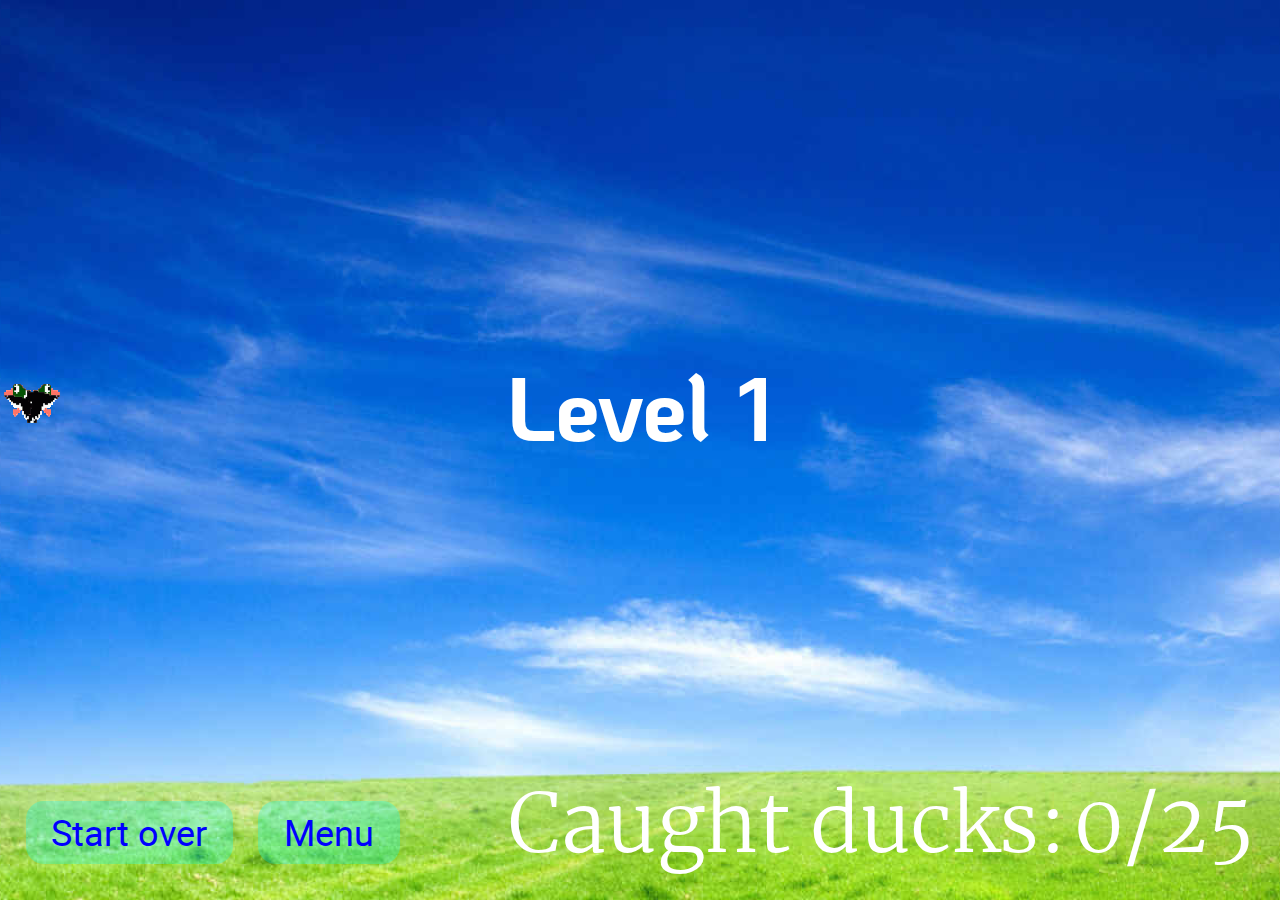
==== level_01.html @ 1a7d567f "1. Assign variables to some values ​​of the duck flight functions for the "Level 3" page (change onl" ====
<!DOCTYPE html>
<html lang="ru">
<head>
    <meta charset="UTF-8">
    <meta http-equiv="X-UA-Compatible" content="IE=edge">
    <meta name="viewport" content="width=device-width, initial-scale=1.0">
    <link rel="stylesheet" href="styles/style_level_01.css">
    <link rel="shortcut icon" type="image/icon" href="img/favicon.ico"/>
    <link rel="preconnect" href="https://fonts.gstatic.com">
    <link href="https://fonts.googleapis.com/css2?family=Oswald:wght@300;400;500&display=swap" rel="stylesheet">
    <title>Duck hunt</title>
</head>
<body>
    <section class="play_field">
        <div class="play_field__position">
            <h1 class="play_field__position__title">Level 1</h1>
        </div>
        <div class="play_field__sky">
            <div class="play_field__sky__duck">
                <input class="play_field__sky__duck__checkbox" type="checkbox" id="duck_01">
                <label class="play_field__sky__duck__label play_field__sky__duck__label-1" for="duck_01">
                    <img class="play_field__sky__duck__label__img" src="img/Duck.gif" alt="Duck">
                </label>
            </div>
            <div class="play_field__sky__duck">
                <input class="play_field__sky__duck__checkbox" type="checkbox" id="duck_02">
                <label class="play_field__sky__duck__label play_field__sky__duck__label-2" for="duck_02">
                    <img class="play_field__sky__duck__label__img" src="img/Duck.gif" alt="Duck">
                </label>
            </div>
            <div class="play_field__sky__duck">
                <input class="play_field__sky__duck__checkbox" type="checkbox" id="duck_03">
                <label class="play_field__sky__duck__label play_field__sky__duck__label-3" for="duck_03">
                    <img class="play_field__sky__duck__label__img" src="img/Duck.gif" alt="Duck">
                </label>
            </div>
            <div class="play_field__sky__duck">
                <input class="play_field__sky__duck__checkbox" type="checkbox" id="duck_04">
                <label class="play_field__sky__duck__label play_field__sky__duck__label-4" for="duck_04">
                    <img class="play_field__sky__duck__label__img" src="img/Duck.gif" alt="Duck">
                </label>
            </div>
            <div class="play_field__sky__duck">
                <input class="play_field__sky__duck__checkbox" type="checkbox" id="duck_05">
                <label class="play_field__sky__duck__label play_field__sky__duck__label-5" for="duck_05">
                    <img class="play_field__sky__duck__label__img" src="img/Duck.gif" alt="Duck">
                </label>
            </div>
            <div class="play_field__sky__duck">
                <input class="play_field__sky__duck__checkbox" type="checkbox" id="duck_06">
                <label class="play_field__sky__duck__label play_field__sky__duck__label-6" for="duck_06">
                    <img class="play_field__sky__duck__label__img" src="img/Duck.gif" alt="Duck">
                </label>
            </div>
            <div class="play_field__sky__duck">
                <input class="play_field__sky__duck__checkbox" type="checkbox" id="duck_07">
                <label class="play_field__sky__duck__label play_field__sky__duck__label-7" for="duck_07">
                    <img class="play_field__sky__duck__label__img" src="img/Duck.gif" alt="Duck">
                </label>
            </div>
            <div class="play_field__sky__duck">
                <input class="play_field__sky__duck__checkbox" type="checkbox" id="duck_08">
                <label class="play_field__sky__duck__label play_field__sky__duck__label-8" for="duck_08">
                    <img class="play_field__sky__duck__label__img" src="img/Duck.gif" alt="Duck">
                </label>
            </div>
            <div class="play_field__sky__duck">
                <input class="play_field__sky__duck__checkbox" type="checkbox" id="duck_09">
                <label class="play_field__sky__duck__label play_field__sky__duck__label-9" for="duck_09">
                    <img class="play_field__sky__duck__label__img" src="img/Duck.gif" alt="Duck">
                </label>
            </div>
            <div class="play_field__sky__duck">
                <input class="play_field__sky__duck__checkbox" type="checkbox" id="duck_10">
                <label class="play_field__sky__duck__label play_field__sky__duck__label-10" for="duck_10">
                    <img class="play_field__sky__duck__label__img" src="img/Duck.gif" alt="Duck">
                </label>
            </div>
            <div class="play_field__sky__duck">
                <input class="play_field__sky__duck__checkbox" type="checkbox" id="duck_11">
                <label class="play_field__sky__duck__label play_field__sky__duck__label-11" for="duck_11">
                    <img class="play_field__sky__duck__label__img" src="img/Duck.gif" alt="Duck">
                </label>
            </div>
            <div class="play_field__sky__duck">
                <input class="play_field__sky__duck__checkbox" type="checkbox" id="duck_12">
                <label class="play_field__sky__duck__label play_field__sky__duck__label-12" for="duck_12">
                    <img class="play_field__sky__duck__label__img" src="img/Duck.gif" alt="Duck">
                </label>
            </div>
            <div class="play_field__sky__duck">
                <input class="play_field__sky__duck__checkbox" type="checkbox" id="duck_13">
                <label class="play_field__sky__duck__label play_field__sky__duck__label-13" for="duck_13">
                    <img class="play_field__sky__duck__label__img" src="img/Duck.gif" alt="Duck">
                </label>
            </div>
            <div class="play_field__sky__duck">
                <input class="play_field__sky__duck__checkbox" type="checkbox" id="duck_14">
                <label class="play_field__sky__duck__label play_field__sky__duck__label-14" for="duck_14">
                    <img class="play_field__sky__duck__label__img" src="img/Duck.gif" alt="Duck">
                </label>
            </div>
            <div class="play_field__sky__duck">
                <input class="play_field__sky__duck__checkbox" type="checkbox" id="duck_15">
                <label class="play_field__sky__duck__label play_field__sky__duck__label-15" for="duck_15">
                    <img class="play_field__sky__duck__label__img" src="img/Duck.gif" alt="Duck">
                </label>
            </div>
            <div class="play_field__sky__duck">
                <input class="play_field__sky__duck__checkbox" type="checkbox" id="duck_16">
                <label class="play_field__sky__duck__label play_field__sky__duck__label-16" for="duck_16">
                    <img class="play_field__sky__duck__label__img" src="img/Duck.gif" alt="Duck">
                </label>
            </div>
            <div class="play_field__sky__duck">
                <input class="play_field__sky__duck__checkbox" type="checkbox" id="duck_17">
                <label class="play_field__sky__duck__label play_field__sky__duck__label-17" for="duck_17">
                    <img class="play_field__sky__duck__label__img" src="img/Duck.gif" alt="Duck">
                </label>
            </div>
            <div class="play_field__sky__duck">
                <input class="play_field__sky__duck__checkbox" type="checkbox" id="duck_18">
                <label class="play_field__sky__duck__label play_field__sky__duck__label-18" for="duck_18">
                    <img class="play_field__sky__duck__label__img" src="img/Duck.gif" alt="Duck">
                </label>
            </div>
            <div class="play_field__sky__duck">
                <input class="play_field__sky__duck__checkbox" type="checkbox" id="duck_19">
                <label class="play_field__sky__duck__label play_field__sky__duck__label-19" for="duck_19">
                    <img class="play_field__sky__duck__label__img" src="img/Duck.gif" alt="Duck">
                </label>
            </div>
            <div class="play_field__sky__duck">
                <input class="play_field__sky__duck__checkbox" type="checkbox" id="duck_20">
                <label class="play_field__sky__duck__label play_field__sky__duck__label-20" for="duck_20">
                    <img class="play_field__sky__duck__label__img" src="img/Duck.gif" alt="Duck">
                </label>
            </div>
            <div class="play_field__sky__duck">
                <input class="play_field__sky__duck__checkbox" type="checkbox" id="duck_21">
                <label class="play_field__sky__duck__label play_field__sky__duck__label-21" for="duck_21">
                    <img class="play_field__sky__duck__label__img" src="img/Duck.gif" alt="Duck">
                </label>
            </div>
            <div class="play_field__sky__duck">
                <input class="play_field__sky__duck__checkbox" type="checkbox" id="duck_22">
                <label class="play_field__sky__duck__label play_field__sky__duck__label-22" for="duck_22">
                    <img class="play_field__sky__duck__label__img" src="img/Duck.gif" alt="Duck">
                </label>
            </div>
            <div class="play_field__sky__duck">
                <input class="play_field__sky__duck__checkbox" type="checkbox" id="duck_23">
                <label class="play_field__sky__duck__label play_field__sky__duck__label-23" for="duck_23">
                    <img class="play_field__sky__duck__label__img" src="img/Duck.gif" alt="Duck">
                </label>
            </div>
            <div class="play_field__sky__duck">
                <input class="play_field__sky__duck__checkbox" type="checkbox" id="duck_24">
                <label class="play_field__sky__duck__label play_field__sky__duck__label-24" for="duck_24">
                    <img class="play_field__sky__duck__label__img" src="img/Duck.gif" alt="Duck">
                </label>
            </div>
            <div class="play_field__sky__duck">
                <input class="play_field__sky__duck__checkbox" type="checkbox" id="duck_25">
                <label class="play_field__sky__duck__label play_field__sky__duck__label-25" for="duck_25">
                    <img class="play_field__sky__duck__label__img" src="img/Duck.gif" alt="Duck">
                </label>
            </div>
        </div>
        <div class="play_field__land">
            <div class="play_field__land__btn_box">
                <button class="play_field__land__btn_box__button" onClick="window.location.reload()">Start over</button>
                <a class="play_field__land__btn_box__button play_field__land__btn_box__link" href="index.html">Menu</a>
            </div>
            <!-- /**
            * ! В некоторых браузерах звук в теге "audio" не воспроизводится автоматически из-за политики некоторых браузеров:
            */ -->
            <audio class="play_field__land__audio" autoplay loop>
                <source src="audio/seraya-utka-golos-7.mp3" type="audio/mpeg" media="all">
            </audio>
            <p class="play_field__land__count">Caught ducks:</p>
        </div>
    </section>
</body>
</html>
---- styles/style_level_01.css ----
@font-face {
  font-family: "KoHo";
  src: url("../fonts/KoHo/koho-bold-webfont.woff2") format("woff2"), url("../fonts/KoHo/koho-bold-webfont.woff") format("woff"), url("../fonts/KoHo/KoHo-Bold.ttf") format("ttf");
  font-weight: 700;
  font-style: normal;
}

@font-face {
  font-family: "Merriweather";
  src: url("../fonts/Merriweather/merriweather-light-webfont.woff2") format("woff2"), url("../fonts/Merriweather/merriweather-light-webfont.woff") format("woff"), url("../fonts/Merriweather/Merriweather-Light.ttf") format("ttf");
  font-weight: 300;
  font-style: normal;
}

@font-face {
  font-family: "Merriweather";
  src: url("../fonts/Merriweather/merriweather-regular-webfont.woff2") format("woff2"), url("../fonts/Merriweather/merriweather-regular-webfont.woff") format("woff"), url("../fonts/Merriweather/Merriweather-Regular.ttf") format("ttf");
  font-weight: 400;
  font-style: normal;
}

@font-face {
  font-family: "Roboto";
  src: url("../fonts/Roboto/roboto-light-webfont.woff2") format("woff2"), url("../fonts/Roboto/roboto-light-webfont.woff") format("woff"), url("../fonts/Roboto/Roboto-Light.ttf") format("ttf");
  font-weight: 300;
  font-style: normal;
}

@font-face {
  font-family: "Roboto";
  src: url("../fonts/Roboto/roboto-regular-webfont.woff2") format("woff2"), url("../fonts/Roboto/roboto-regular-webfont.woff") format("woff"), url("../fonts/Roboto/Roboto-Regular.ttf") format("ttf");
  font-weight: 400;
  font-style: normal;
}

@-webkit-keyframes turn_into_a_point {
  0% {
    -webkit-transform: scale(1);
            transform: scale(1);
  }
  100% {
    -webkit-transform: scale(0);
            transform: scale(0);
    top: 0;
  }
}

@keyframes turn_into_a_point {
  0% {
    -webkit-transform: scale(1);
            transform: scale(1);
  }
  100% {
    -webkit-transform: scale(0);
            transform: scale(0);
    top: 0;
  }
}

@-webkit-keyframes letter_spacing_level {
  0% {
    letter-spacing: normal;
    color: transparent;
    -webkit-transform: scale(0);
            transform: scale(0);
  }
  0.1% {
    letter-spacing: normal;
    color: transparent;
    -webkit-transform: scale(1);
            transform: scale(1);
  }
  20% {
    letter-spacing: normal;
    color: #ffffff;
    -webkit-transform: scale(1);
            transform: scale(1);
  }
  99.9% {
    letter-spacing: 10vw;
    color: transparent;
    -webkit-transform: scale(20);
            transform: scale(20);
  }
  100% {
    letter-spacing: 10vw;
    color: transparent;
    -webkit-transform: scale(0);
            transform: scale(0);
  }
}

@keyframes letter_spacing_level {
  0% {
    letter-spacing: normal;
    color: transparent;
    -webkit-transform: scale(0);
            transform: scale(0);
  }
  0.1% {
    letter-spacing: normal;
    color: transparent;
    -webkit-transform: scale(1);
            transform: scale(1);
  }
  20% {
    letter-spacing: normal;
    color: #ffffff;
    -webkit-transform: scale(1);
            transform: scale(1);
  }
  99.9% {
    letter-spacing: 10vw;
    color: transparent;
    -webkit-transform: scale(20);
            transform: scale(20);
  }
  100% {
    letter-spacing: 10vw;
    color: transparent;
    -webkit-transform: scale(0);
            transform: scale(0);
  }
}

@-webkit-keyframes duck_fly-1 {
  0% {
    left: -5vw;
    bottom: 77%;
  }
  25% {
    left: 25vw;
    bottom: 66%;
  }
  50% {
    left: 50vw;
    bottom: 58%;
  }
  75% {
    left: 75vw;
    bottom: 83%;
  }
  100% {
    left: 100vw;
    bottom: 21%;
  }
}

@keyframes duck_fly-1 {
  0% {
    left: -5vw;
    bottom: 77%;
  }
  25% {
    left: 25vw;
    bottom: 66%;
  }
  50% {
    left: 50vw;
    bottom: 58%;
  }
  75% {
    left: 75vw;
    bottom: 83%;
  }
  100% {
    left: 100vw;
    bottom: 21%;
  }
}

@-webkit-keyframes duck_fly-2 {
  0% {
    left: -5vw;
    bottom: 43%;
  }
  25% {
    left: 25vw;
    bottom: 11%;
  }
  50% {
    left: 50vw;
    bottom: 46%;
  }
  75% {
    left: 75vw;
    bottom: 41%;
  }
  100% {
    left: 100vw;
    bottom: 42%;
  }
}

@keyframes duck_fly-2 {
  0% {
    left: -5vw;
    bottom: 43%;
  }
  25% {
    left: 25vw;
    bottom: 11%;
  }
  50% {
    left: 50vw;
    bottom: 46%;
  }
  75% {
    left: 75vw;
    bottom: 41%;
  }
  100% {
    left: 100vw;
    bottom: 42%;
  }
}

@-webkit-keyframes duck_fly-3 {
  0% {
    left: -5vw;
    bottom: 20%;
  }
  25% {
    left: 25vw;
    bottom: 31%;
  }
  50% {
    left: 50vw;
    bottom: 32%;
  }
  75% {
    left: 75vw;
    bottom: 62%;
  }
  100% {
    left: 100vw;
    bottom: 89%;
  }
}

@keyframes duck_fly-3 {
  0% {
    left: -5vw;
    bottom: 20%;
  }
  25% {
    left: 25vw;
    bottom: 31%;
  }
  50% {
    left: 50vw;
    bottom: 32%;
  }
  75% {
    left: 75vw;
    bottom: 62%;
  }
  100% {
    left: 100vw;
    bottom: 89%;
  }
}

@-webkit-keyframes duck_fly-4 {
  0% {
    left: -5vw;
    bottom: 72%;
  }
  25% {
    left: 25vw;
    bottom: 49%;
  }
  50% {
    left: 50vw;
    bottom: 57%;
  }
  75% {
    left: 75vw;
    bottom: 71%;
  }
  100% {
    left: 100vw;
    bottom: 51%;
  }
}

@keyframes duck_fly-4 {
  0% {
    left: -5vw;
    bottom: 72%;
  }
  25% {
    left: 25vw;
    bottom: 49%;
  }
  50% {
    left: 50vw;
    bottom: 57%;
  }
  75% {
    left: 75vw;
    bottom: 71%;
  }
  100% {
    left: 100vw;
    bottom: 51%;
  }
}

@-webkit-keyframes duck_fly-5 {
  0% {
    left: -5vw;
    bottom: 24%;
  }
  25% {
    left: 25vw;
    bottom: 11%;
  }
  50% {
    left: 50vw;
    bottom: 62%;
  }
  75% {
    left: 75vw;
    bottom: 4%;
  }
  100% {
    left: 100vw;
    bottom: 19%;
  }
}

@keyframes duck_fly-5 {
  0% {
    left: -5vw;
    bottom: 24%;
  }
  25% {
    left: 25vw;
    bottom: 11%;
  }
  50% {
    left: 50vw;
    bottom: 62%;
  }
  75% {
    left: 75vw;
    bottom: 4%;
  }
  100% {
    left: 100vw;
    bottom: 19%;
  }
}

@-webkit-keyframes duck_fly-6 {
  0% {
    left: -5vw;
    bottom: 18%;
  }
  25% {
    left: 25vw;
    bottom: 30%;
  }
  50% {
    left: 50vw;
    bottom: 62%;
  }
  75% {
    left: 75vw;
    bottom: 62%;
  }
  100% {
    left: 100vw;
    bottom: 51%;
  }
}

@keyframes duck_fly-6 {
  0% {
    left: -5vw;
    bottom: 18%;
  }
  25% {
    left: 25vw;
    bottom: 30%;
  }
  50% {
    left: 50vw;
    bottom: 62%;
  }
  75% {
    left: 75vw;
    bottom: 62%;
  }
  100% {
    left: 100vw;
    bottom: 51%;
  }
}

@-webkit-keyframes duck_fly-7 {
  0% {
    left: -5vw;
    bottom: 23%;
  }
  25% {
    left: 25vw;
    bottom: 60%;
  }
  50% {
    left: 50vw;
    bottom: 2%;
  }
  75% {
    left: 75vw;
    bottom: 63%;
  }
  100% {
    left: 100vw;
    bottom: 36%;
  }
}

@keyframes duck_fly-7 {
  0% {
    left: -5vw;
    bottom: 23%;
  }
  25% {
    left: 25vw;
    bottom: 60%;
  }
  50% {
    left: 50vw;
    bottom: 2%;
  }
  75% {
    left: 75vw;
    bottom: 63%;
  }
  100% {
    left: 100vw;
    bottom: 36%;
  }
}

@-webkit-keyframes duck_fly-8 {
  0% {
    left: -5vw;
    bottom: 63%;
  }
  25% {
    left: 25vw;
    bottom: 70%;
  }
  50% {
    left: 50vw;
    bottom: 87%;
  }
  75% {
    left: 75vw;
    bottom: 65%;
  }
  100% {
    left: 100vw;
    bottom: 71%;
  }
}

@keyframes duck_fly-8 {
  0% {
    left: -5vw;
    bottom: 63%;
  }
  25% {
    left: 25vw;
    bottom: 70%;
  }
  50% {
    left: 50vw;
    bottom: 87%;
  }
  75% {
    left: 75vw;
    bottom: 65%;
  }
  100% {
    left: 100vw;
    bottom: 71%;
  }
}

@-webkit-keyframes duck_fly-9 {
  0% {
    left: -5vw;
    bottom: 35%;
  }
  25% {
    left: 25vw;
    bottom: 78%;
  }
  50% {
    left: 50vw;
    bottom: 33%;
  }
  75% {
    left: 75vw;
    bottom: 41%;
  }
  100% {
    left: 100vw;
    bottom: 30%;
  }
}

@keyframes duck_fly-9 {
  0% {
    left: -5vw;
    bottom: 35%;
  }
  25% {
    left: 25vw;
    bottom: 78%;
  }
  50% {
    left: 50vw;
    bottom: 33%;
  }
  75% {
    left: 75vw;
    bottom: 41%;
  }
  100% {
    left: 100vw;
    bottom: 30%;
  }
}

@-webkit-keyframes duck_fly-10 {
  0% {
    left: -5vw;
    bottom: 52%;
  }
  25% {
    left: 25vw;
    bottom: 68%;
  }
  50% {
    left: 50vw;
    bottom: 3%;
  }
  75% {
    left: 75vw;
    bottom: 70%;
  }
  100% {
    left: 100vw;
    bottom: 81%;
  }
}

@keyframes duck_fly-10 {
  0% {
    left: -5vw;
    bottom: 52%;
  }
  25% {
    left: 25vw;
    bottom: 68%;
  }
  50% {
    left: 50vw;
    bottom: 3%;
  }
  75% {
    left: 75vw;
    bottom: 70%;
  }
  100% {
    left: 100vw;
    bottom: 81%;
  }
}

@-webkit-keyframes duck_fly-11 {
  0% {
    left: -5vw;
    bottom: 29%;
  }
  25% {
    left: 25vw;
    bottom: 11%;
  }
  50% {
    left: 50vw;
    bottom: 3%;
  }
  75% {
    left: 75vw;
    bottom: 22%;
  }
  100% {
    left: 100vw;
    bottom: 4%;
  }
}

@keyframes duck_fly-11 {
  0% {
    left: -5vw;
    bottom: 29%;
  }
  25% {
    left: 25vw;
    bottom: 11%;
  }
  50% {
    left: 50vw;
    bottom: 3%;
  }
  75% {
    left: 75vw;
    bottom: 22%;
  }
  100% {
    left: 100vw;
    bottom: 4%;
  }
}

@-webkit-keyframes duck_fly-12 {
  0% {
    left: -5vw;
    bottom: 63%;
  }
  25% {
    left: 25vw;
    bottom: 22%;
  }
  50% {
    left: 50vw;
    bottom: 20%;
  }
  75% {
    left: 75vw;
    bottom: 83%;
  }
  100% {
    left: 100vw;
    bottom: 46%;
  }
}

@keyframes duck_fly-12 {
  0% {
    left: -5vw;
    bottom: 63%;
  }
  25% {
    left: 25vw;
    bottom: 22%;
  }
  50% {
    left: 50vw;
    bottom: 20%;
  }
  75% {
    left: 75vw;
    bottom: 83%;
  }
  100% {
    left: 100vw;
    bottom: 46%;
  }
}

@-webkit-keyframes duck_fly-13 {
  0% {
    left: -5vw;
    bottom: 13%;
  }
  25% {
    left: 25vw;
    bottom: 75%;
  }
  50% {
    left: 50vw;
    bottom: 1%;
  }
  75% {
    left: 75vw;
    bottom: 5%;
  }
  100% {
    left: 100vw;
    bottom: 90%;
  }
}

@keyframes duck_fly-13 {
  0% {
    left: -5vw;
    bottom: 13%;
  }
  25% {
    left: 25vw;
    bottom: 75%;
  }
  50% {
    left: 50vw;
    bottom: 1%;
  }
  75% {
    left: 75vw;
    bottom: 5%;
  }
  100% {
    left: 100vw;
    bottom: 90%;
  }
}

@-webkit-keyframes duck_fly-14 {
  0% {
    left: -5vw;
    bottom: 14%;
  }
  25% {
    left: 25vw;
    bottom: 16%;
  }
  50% {
    left: 50vw;
    bottom: 20%;
  }
  75% {
    left: 75vw;
    bottom: 44%;
  }
  100% {
    left: 100vw;
    bottom: 22%;
  }
}

@keyframes duck_fly-14 {
  0% {
    left: -5vw;
    bottom: 14%;
  }
  25% {
    left: 25vw;
    bottom: 16%;
  }
  50% {
    left: 50vw;
    bottom: 20%;
  }
  75% {
    left: 75vw;
    bottom: 44%;
  }
  100% {
    left: 100vw;
    bottom: 22%;
  }
}

@-webkit-keyframes duck_fly-15 {
  0% {
    left: -5vw;
    bottom: 26%;
  }
  25% {
    left: 25vw;
    bottom: 4%;
  }
  50% {
    left: 50vw;
    bottom: 46%;
  }
  75% {
    left: 75vw;
    bottom: 1%;
  }
  100% {
    left: 100vw;
    bottom: 3%;
  }
}

@keyframes duck_fly-15 {
  0% {
    left: -5vw;
    bottom: 26%;
  }
  25% {
    left: 25vw;
    bottom: 4%;
  }
  50% {
    left: 50vw;
    bottom: 46%;
  }
  75% {
    left: 75vw;
    bottom: 1%;
  }
  100% {
    left: 100vw;
    bottom: 3%;
  }
}

@-webkit-keyframes duck_fly-16 {
  0% {
    left: -5vw;
    bottom: 20%;
  }
  25% {
    left: 25vw;
    bottom: 36%;
  }
  50% {
    left: 50vw;
    bottom: 63%;
  }
  75% {
    left: 75vw;
    bottom: 67%;
  }
  100% {
    left: 100vw;
    bottom: 17%;
  }
}

@keyframes duck_fly-16 {
  0% {
    left: -5vw;
    bottom: 20%;
  }
  25% {
    left: 25vw;
    bottom: 36%;
  }
  50% {
    left: 50vw;
    bottom: 63%;
  }
  75% {
    left: 75vw;
    bottom: 67%;
  }
  100% {
    left: 100vw;
    bottom: 17%;
  }
}

@-webkit-keyframes duck_fly-17 {
  0% {
    left: -5vw;
    bottom: 3%;
  }
  25% {
    left: 25vw;
    bottom: 22%;
  }
  50% {
    left: 50vw;
    bottom: 81%;
  }
  75% {
    left: 75vw;
    bottom: 22%;
  }
  100% {
    left: 100vw;
    bottom: 58%;
  }
}

@keyframes duck_fly-17 {
  0% {
    left: -5vw;
    bottom: 3%;
  }
  25% {
    left: 25vw;
    bottom: 22%;
  }
  50% {
    left: 50vw;
    bottom: 81%;
  }
  75% {
    left: 75vw;
    bottom: 22%;
  }
  100% {
    left: 100vw;
    bottom: 58%;
  }
}

@-webkit-keyframes duck_fly-18 {
  0% {
    left: -5vw;
    bottom: 71%;
  }
  25% {
    left: 25vw;
    bottom: 87%;
  }
  50% {
    left: 50vw;
    bottom: 69%;
  }
  75% {
    left: 75vw;
    bottom: 66%;
  }
  100% {
    left: 100vw;
    bottom: 51%;
  }
}

@keyframes duck_fly-18 {
  0% {
    left: -5vw;
    bottom: 71%;
  }
  25% {
    left: 25vw;
    bottom: 87%;
  }
  50% {
    left: 50vw;
    bottom: 69%;
  }
  75% {
    left: 75vw;
    bottom: 66%;
  }
  100% {
    left: 100vw;
    bottom: 51%;
  }
}

@-webkit-keyframes duck_fly-19 {
  0% {
    left: -5vw;
    bottom: 11%;
  }
  25% {
    left: 25vw;
    bottom: 90%;
  }
  50% {
    left: 50vw;
    bottom: 85%;
  }
  75% {
    left: 75vw;
    bottom: 63%;
  }
  100% {
    left: 100vw;
    bottom: 29%;
  }
}

@keyframes duck_fly-19 {
  0% {
    left: -5vw;
    bottom: 11%;
  }
  25% {
    left: 25vw;
    bottom: 90%;
  }
  50% {
    left: 50vw;
    bottom: 85%;
  }
  75% {
    left: 75vw;
    bottom: 63%;
  }
  100% {
    left: 100vw;
    bottom: 29%;
  }
}

@-webkit-keyframes duck_fly-20 {
  0% {
    left: -5vw;
    bottom: 14%;
  }
  25% {
    left: 25vw;
    bottom: 83%;
  }
  50% {
    left: 50vw;
    bottom: 81%;
  }
  75% {
    left: 75vw;
    bottom: 54%;
  }
  100% {
    left: 100vw;
    bottom: 13%;
  }
}

@keyframes duck_fly-20 {
  0% {
    left: -5vw;
    bottom: 14%;
  }
  25% {
    left: 25vw;
    bottom: 83%;
  }
  50% {
    left: 50vw;
    bottom: 81%;
  }
  75% {
    left: 75vw;
    bottom: 54%;
  }
  100% {
    left: 100vw;
    bottom: 13%;
  }
}

@-webkit-keyframes duck_fly-21 {
  0% {
    left: -5vw;
    bottom: 46%;
  }
  25% {
    left: 25vw;
    bottom: 66%;
  }
  50% {
    left: 50vw;
    bottom: 12%;
  }
  75% {
    left: 75vw;
    bottom: 10%;
  }
  100% {
    left: 100vw;
    bottom: 51%;
  }
}

@keyframes duck_fly-21 {
  0% {
    left: -5vw;
    bottom: 46%;
  }
  25% {
    left: 25vw;
    bottom: 66%;
  }
  50% {
    left: 50vw;
    bottom: 12%;
  }
  75% {
    left: 75vw;
    bottom: 10%;
  }
  100% {
    left: 100vw;
    bottom: 51%;
  }
}

@-webkit-keyframes duck_fly-22 {
  0% {
    left: -5vw;
    bottom: 28%;
  }
  25% {
    left: 25vw;
    bottom: 76%;
  }
  50% {
    left: 50vw;
    bottom: 72%;
  }
  75% {
    left: 75vw;
    bottom: 73%;
  }
  100% {
    left: 100vw;
    bottom: 21%;
  }
}

@keyframes duck_fly-22 {
  0% {
    left: -5vw;
    bottom: 28%;
  }
  25% {
    left: 25vw;
    bottom: 76%;
  }
  50% {
    left: 50vw;
    bottom: 72%;
  }
  75% {
    left: 75vw;
    bottom: 73%;
  }
  100% {
    left: 100vw;
    bottom: 21%;
  }
}

@-webkit-keyframes duck_fly-23 {
  0% {
    left: -5vw;
    bottom: 46%;
  }
  25% {
    left: 25vw;
    bottom: 70%;
  }
  50% {
    left: 50vw;
    bottom: 33%;
  }
  75% {
    left: 75vw;
    bottom: 59%;
  }
  100% {
    left: 100vw;
    bottom: 64%;
  }
}

@keyframes duck_fly-23 {
  0% {
    left: -5vw;
    bottom: 46%;
  }
  25% {
    left: 25vw;
    bottom: 70%;
  }
  50% {
    left: 50vw;
    bottom: 33%;
  }
  75% {
    left: 75vw;
    bottom: 59%;
  }
  100% {
    left: 100vw;
    bottom: 64%;
  }
}

@-webkit-keyframes duck_fly-24 {
  0% {
    left: -5vw;
    bottom: 18%;
  }
  25% {
    left: 25vw;
    bottom: 49%;
  }
  50% {
    left: 50vw;
    bottom: 56%;
  }
  75% {
    left: 75vw;
    bottom: 34%;
  }
  100% {
    left: 100vw;
    bottom: 77%;
  }
}

@keyframes duck_fly-24 {
  0% {
    left: -5vw;
    bottom: 18%;
  }
  25% {
    left: 25vw;
    bottom: 49%;
  }
  50% {
    left: 50vw;
    bottom: 56%;
  }
  75% {
    left: 75vw;
    bottom: 34%;
  }
  100% {
    left: 100vw;
    bottom: 77%;
  }
}

@-webkit-keyframes duck_fly-25 {
  0% {
    left: -5vw;
    bottom: 57%;
  }
  25% {
    left: 25vw;
    bottom: 58%;
  }
  50% {
    left: 50vw;
    bottom: 26%;
  }
  75% {
    left: 75vw;
    bottom: 56%;
  }
  100% {
    left: 100vw;
    bottom: 60%;
  }
}

@keyframes duck_fly-25 {
  0% {
    left: -5vw;
    bottom: 57%;
  }
  25% {
    left: 25vw;
    bottom: 58%;
  }
  50% {
    left: 50vw;
    bottom: 26%;
  }
  75% {
    left: 75vw;
    bottom: 56%;
  }
  100% {
    left: 100vw;
    bottom: 60%;
  }
}

* {
  margin: 0;
  padding: 0;
}

section,
div {
  -webkit-box-sizing: border-box;
          box-sizing: border-box;
}

.play_field {
  width: 100%;
  height: 100vh;
  background-color: #0099ff;
  background-image: url(../img/Play_field.jpg);
  background-repeat: no-repeat;
  background-size: cover;
  background-position: center bottom;
  counter-reset: duck_count;
  cursor: crosshair;
  overflow: hidden;
}

.play_field__position {
  position: fixed;
  top: 40vh;
  right: 0;
  left: 0;
  -webkit-animation: turn_into_a_point 0.01s linear 5s 1 normal forwards;
          animation: turn_into_a_point 0.01s linear 5s 1 normal forwards;
  -webkit-transform-origin: left top;
          transform-origin: left top;
}

.play_field__position__title {
  text-align: center;
  white-space: nowrap;
  font-size: 10vh;
  line-height: 12vh;
  color: #ffffff;
  -webkit-animation: letter_spacing_level 5s ease-in 1 0s normal forwards;
          animation: letter_spacing_level 5s ease-in 1 0s normal forwards;
  -webkit-transform-origin: center center;
          transform-origin: center center;
  font-family: "KoHo", "Oswald", sans-serif;
  font-weight: 500;
}

.play_field__sky {
  width: 100%;
  height: 86vh;
  padding-top: 40vh;
  position: relative;
  overflow: hidden;
}

.play_field__sky__duck__checkbox[type="checkbox"] {
  position: absolute;
  left: -900px;
  visibility: hidden;
}

.play_field__sky__duck__checkbox[type="checkbox"]:checked {
  counter-increment: duck_count;
}

.play_field__sky__duck__checkbox[type="checkbox"]:checked
+ .play_field__sky__duck__label {
  display: none;
}

.play_field__sky__duck__label {
  position: absolute;
}

.play_field__sky__duck__label-1 {
  animation: duck_fly-1 9s linear 13s 1 reverse both;
  -webkit-transform: rotateY(180deg);
          transform: rotateY(180deg);
}

.play_field__sky__duck__label-2 {
  animation: duck_fly-2 7s linear 12s 1 reverse both;
  -webkit-transform: rotateY(180deg);
          transform: rotateY(180deg);
}

.play_field__sky__duck__label-3 {
  animation: duck_fly-3 7s linear 16s 1 reverse both;
  -webkit-transform: rotateY(180deg);
          transform: rotateY(180deg);
}

.play_field__sky__duck__label-4 {
  animation: duck_fly-4 8s linear 17s 1 reverse both;
  -webkit-transform: rotateY(180deg);
          transform: rotateY(180deg);
}

.play_field__sky__duck__label-5 {
  animation: duck_fly-5 5s linear 31s 1 reverse both;
  -webkit-transform: rotateY(180deg);
          transform: rotateY(180deg);
}

.play_field__sky__duck__label-6 {
  -webkit-animation: duck_fly-6 8s linear 31s 1 normal both;
          animation: duck_fly-6 8s linear 31s 1 normal both;
}

.play_field__sky__duck__label-7 {
  -webkit-animation: duck_fly-7 10s linear 38s 1 normal both;
          animation: duck_fly-7 10s linear 38s 1 normal both;
}

.play_field__sky__duck__label-8 {
  -webkit-animation: duck_fly-8 6s linear 41s 1 normal both;
          animation: duck_fly-8 6s linear 41s 1 normal both;
}

.play_field__sky__duck__label-9 {
  -webkit-animation: duck_fly-9 8s linear 39s 1 normal both;
          animation: duck_fly-9 8s linear 39s 1 normal both;
}

.play_field__sky__duck__label-10 {
  -webkit-animation: duck_fly-10 6s linear 36s 1 normal both;
          animation: duck_fly-10 6s linear 36s 1 normal both;
}

.play_field__sky__duck__label-11 {
  animation: duck_fly-11 6s linear 43s 1 reverse both;
  -webkit-transform: rotateY(180deg);
          transform: rotateY(180deg);
}

.play_field__sky__duck__label-12 {
  animation: duck_fly-12 6s linear 48s 1 reverse both;
  -webkit-transform: rotateY(180deg);
          transform: rotateY(180deg);
}

.play_field__sky__duck__label-13 {
  animation: duck_fly-13 9s linear 46s 1 reverse both;
  -webkit-transform: rotateY(180deg);
          transform: rotateY(180deg);
}

.play_field__sky__duck__label-14 {
  animation: duck_fly-14 9s linear 61s 1 reverse both;
  -webkit-transform: rotateY(180deg);
          transform: rotateY(180deg);
}

.play_field__sky__duck__label-15 {
  animation: duck_fly-15 5s linear 51s 1 reverse both;
  -webkit-transform: rotateY(180deg);
          transform: rotateY(180deg);
}

.play_field__sky__duck__label-16 {
  -webkit-animation: duck_fly-16 7s linear 59s 1 normal both;
          animation: duck_fly-16 7s linear 59s 1 normal both;
}

.play_field__sky__duck__label-17 {
  -webkit-animation: duck_fly-17 10s linear 62s 1 normal both;
          animation: duck_fly-17 10s linear 62s 1 normal both;
}

.play_field__sky__duck__label-18 {
  -webkit-animation: duck_fly-18 6s linear 64s 1 normal both;
          animation: duck_fly-18 6s linear 64s 1 normal both;
}

.play_field__sky__duck__label-19 {
  -webkit-animation: duck_fly-19 6s linear 76s 1 normal both;
          animation: duck_fly-19 6s linear 76s 1 normal both;
}

.play_field__sky__duck__label-20 {
  -webkit-animation: duck_fly-20 10s linear 62s 1 normal both;
          animation: duck_fly-20 10s linear 62s 1 normal both;
}

.play_field__sky__duck__label-21 {
  animation: duck_fly-21 7s linear 72s 1 reverse both;
  -webkit-transform: rotateY(180deg);
          transform: rotateY(180deg);
}

.play_field__sky__duck__label-22 {
  -webkit-animation: duck_fly-22 8s linear 85s 1 normal both;
          animation: duck_fly-22 8s linear 85s 1 normal both;
}

.play_field__sky__duck__label-23 {
  animation: duck_fly-23 6s linear 70s 1 reverse both;
  -webkit-transform: rotateY(180deg);
          transform: rotateY(180deg);
}

.play_field__sky__duck__label-24 {
  -webkit-animation: duck_fly-24 9s linear 82s 1 normal both;
          animation: duck_fly-24 9s linear 82s 1 normal both;
}

.play_field__sky__duck__label-25 {
  animation: duck_fly-25 8s linear 81s 1 reverse both;
  -webkit-transform: rotateY(180deg);
          transform: rotateY(180deg);
}

.play_field__sky__duck__label__img {
  width: 5vw;
  height: auto;
}

.play_field__sky__duck__label__img:hover {
  cursor: move;
}

.play_field__sky__duck__label__img:active {
  cursor: move;
}

.play_field__land {
  width: 100%;
  height: 14vh;
  padding-top: 1vh;
  display: -webkit-box;
  display: -ms-flexbox;
  display: flex;
  -webkit-box-pack: justify;
      -ms-flex-pack: justify;
          justify-content: space-between;
  -webkit-box-align: start;
      -ms-flex-align: start;
          align-items: flex-start;
}

.play_field__land__btn_box {
  display: -webkit-box;
  display: -ms-flexbox;
  display: flex;
  -ms-flex-wrap: wrap;
      flex-wrap: wrap;
}

.play_field__land__btn_box__button {
  color: blue;
  background: #00ffff47;
  font-size: 4vh;
  line-height: 5vh;
  padding: 1vh 2vw;
  margin-top: 2vh;
  margin-left: 2vw;
  border: none;
  border-radius: 2vh;
  cursor: pointer;
  font-family: "Roboto";
  font-weight: 400;
}

.play_field__land__btn_box__link {
  text-decoration: none;
}

.play_field__land__btn_box__button:hover {
  color: cyan;
  background: #0000ff87;
}

.play_field__land__btn_box__button:active {
  -webkit-transform: translateY(1vh);
          transform: translateY(1vh);
}

.play_field__land__count {
  text-align: right;
  font-size: 9vh;
  line-height: 10vh;
  color: #ffffff;
  font-family: "Merriweather", sans-serif;
  font-weight: 300;
}

.play_field__land__count::after {
  content: counter(duck_count) "/25";
  font-size: 9vh;
  line-height: 10vh;
  margin-right: 2vw;
  margin-left: 0.5vw;
  color: #ffffff;
  font-family: "Merriweather", sans-serif;
  font-weight: 300;
}

@media (max-width: 750px) {
  .play_field__land__btn_box__button {
    margin-top: 1vh;
  }
  .play_field__land__count {
    font-size: 7vh;
    line-height: 8vh;
  }
  .play_field__land__count::after {
    font-size: 7vh;
    line-height: 8vh;
  }
}

@media (max-width: 600px) {
  .play_field__position__title {
    font-size: 6vh;
    line-height: 7vh;
  }
  .play_field__land__btn_box__button {
    margin-top: 1vh;
    font-size: 3vh;
    line-height: 4vh;
  }
  .play_field__land__count {
    font-size: 5vh;
    line-height: 6vh;
  }
  .play_field__land__count::after {
    font-size: 5vh;
    line-height: 6vh;
  }
}

@media (max-width: 430px) {
  .play_field__position__title {
    font-size: 4vh;
    line-height: 5vh;
  }
  .play_field__land__btn_box__button {
    margin-top: 0;
    font-size: 2vh;
    line-height: 3vh;
  }
  .play_field__land__count {
    font-size: 3vh;
    line-height: 4vh;
  }
  .play_field__land__count::after {
    font-size: 3vh;
    line-height: 4vh;
  }
}

@media (max-width: 250px) {
  .play_field__land {
    -ms-flex-wrap: wrap;
        flex-wrap: wrap;
    -webkit-box-orient: vertical;
    -webkit-box-direction: reverse;
        -ms-flex-direction: column-reverse;
            flex-direction: column-reverse;
    -webkit-box-align: center;
        -ms-flex-align: center;
            align-items: center;
    -ms-flex-pack: distribute;
        justify-content: space-around;
  }
  .play_field__land__btn_box__button {
    padding: 1vh 10vw;
  }
  .play_field__land__count {
    line-height: 2vh;
    text-align: center;
    margin-left: 2vw;
  }
}

@media (max-width: 150px) {
  .play_field__land__btn_box__button {
    font-size: 1vh;
    line-height: 1vh;
  }
  .play_field__land__count {
    font-size: 2vh;
    line-height: 2vh;
  }
  .play_field__land__count::after {
    font-size: 2vh;
    line-height: 2vh;
  }
}

@media (max-width: 65px) {
  .play_field__position__title {
    font-size: 2vh;
    line-height: 2vh;
  }
  .play_field__land__btn_box {
    -webkit-box-orient: vertical;
    -webkit-box-direction: normal;
        -ms-flex-direction: column;
            flex-direction: column;
    -ms-flex-pack: distribute;
        justify-content: space-around;
    -webkit-box-align: center;
        -ms-flex-align: center;
            align-items: center;
    height: 70%;
  }
  .play_field__land__count {
    font-size: 1vh;
    line-height: 1vh;
  }
  .play_field__land__count::after {
    font-size: 1vh;
    line-height: 1vh;
  }
}
/*# sourceMappingURL=style_level_01.css.map */
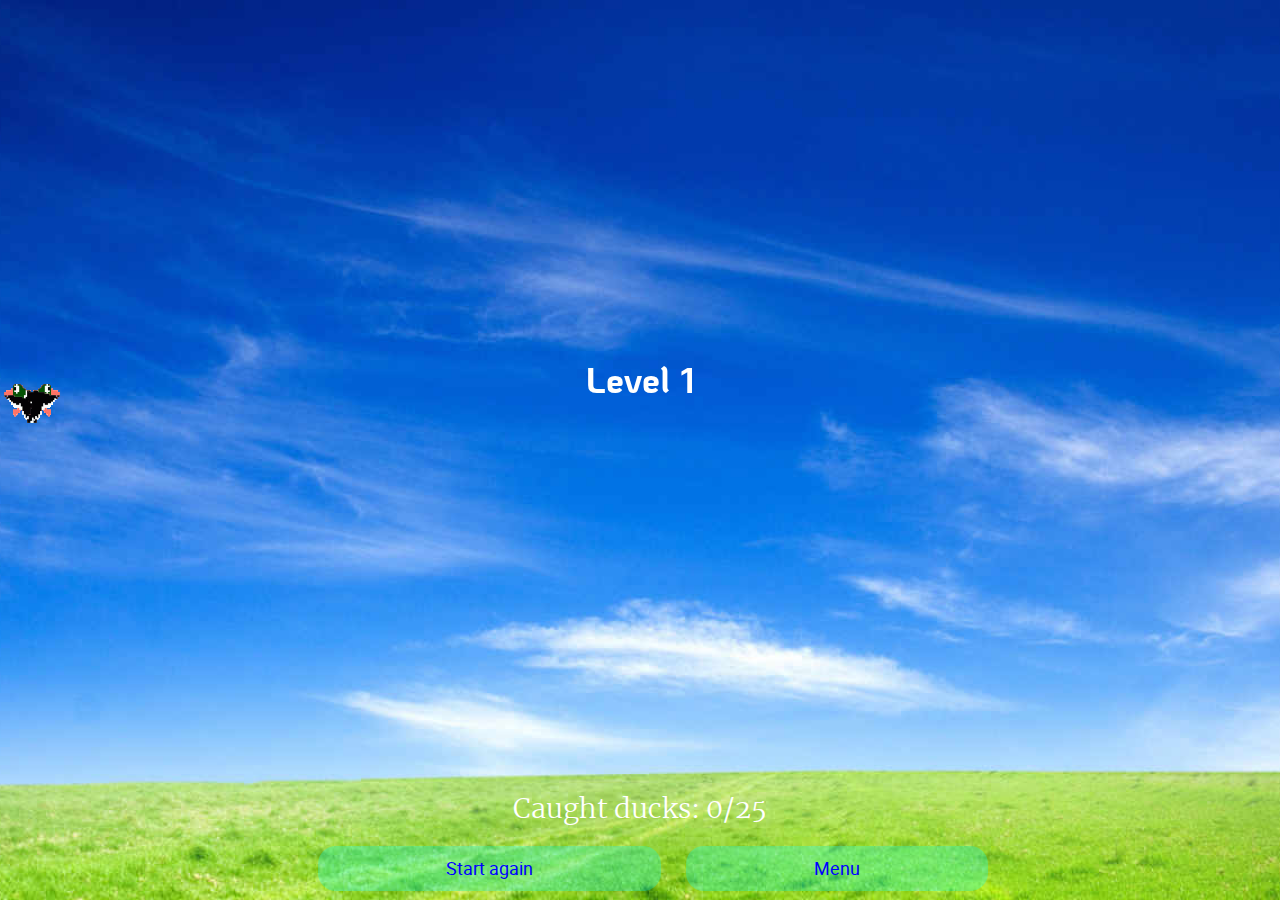
==== commit 367135d7: "1. Change the text of the button for reloading levels (change only the html-code); 2. Change the siz" ====
--- a/level_01.html
+++ b/level_01.html
@@ -169,7 +169,7 @@
         </div>
         <div class="play_field__land">
             <div class="play_field__land__btn_box">
-                <button class="play_field__land__btn_box__button" onClick="window.location.reload()">Start over</button>
+                <button class="play_field__land__btn_box__button" onClick="window.location.reload()">Start again</button>
                 <a class="play_field__land__btn_box__button play_field__land__btn_box__link" href="index.html">Menu</a>
             </div>
             <!-- /**
--- a/styles/style_level_01.css
+++ b/styles/style_level_01.css
@@ -126,34 +126,1000 @@
 @-webkit-keyframes duck_fly-1 {
   0% {
     left: -5vw;
+    bottom: 85%;
+  }
+  25% {
+    left: 25vw;
+    bottom: 40%;
+  }
+  50% {
+    left: 50vw;
+    bottom: 67%;
+  }
+  75% {
+    left: 75vw;
+    bottom: 63%;
+  }
+  100% {
+    left: 100vw;
+    bottom: 83%;
+  }
+}
+
+@keyframes duck_fly-1 {
+  0% {
+    left: -5vw;
+    bottom: 85%;
+  }
+  25% {
+    left: 25vw;
+    bottom: 40%;
+  }
+  50% {
+    left: 50vw;
+    bottom: 67%;
+  }
+  75% {
+    left: 75vw;
+    bottom: 63%;
+  }
+  100% {
+    left: 100vw;
+    bottom: 83%;
+  }
+}
+
+@-webkit-keyframes duck_fly-2 {
+  0% {
+    left: -5vw;
+    bottom: 40%;
+  }
+  25% {
+    left: 25vw;
+    bottom: 81%;
+  }
+  50% {
+    left: 50vw;
+    bottom: 83%;
+  }
+  75% {
+    left: 75vw;
+    bottom: 48%;
+  }
+  100% {
+    left: 100vw;
+    bottom: 2%;
+  }
+}
+
+@keyframes duck_fly-2 {
+  0% {
+    left: -5vw;
+    bottom: 40%;
+  }
+  25% {
+    left: 25vw;
+    bottom: 81%;
+  }
+  50% {
+    left: 50vw;
+    bottom: 83%;
+  }
+  75% {
+    left: 75vw;
+    bottom: 48%;
+  }
+  100% {
+    left: 100vw;
+    bottom: 2%;
+  }
+}
+
+@-webkit-keyframes duck_fly-3 {
+  0% {
+    left: -5vw;
+    bottom: 30%;
+  }
+  25% {
+    left: 25vw;
+    bottom: 73%;
+  }
+  50% {
+    left: 50vw;
+    bottom: 1%;
+  }
+  75% {
+    left: 75vw;
+    bottom: 28%;
+  }
+  100% {
+    left: 100vw;
+    bottom: 61%;
+  }
+}
+
+@keyframes duck_fly-3 {
+  0% {
+    left: -5vw;
+    bottom: 30%;
+  }
+  25% {
+    left: 25vw;
+    bottom: 73%;
+  }
+  50% {
+    left: 50vw;
+    bottom: 1%;
+  }
+  75% {
+    left: 75vw;
+    bottom: 28%;
+  }
+  100% {
+    left: 100vw;
+    bottom: 61%;
+  }
+}
+
+@-webkit-keyframes duck_fly-4 {
+  0% {
+    left: -5vw;
+    bottom: 32%;
+  }
+  25% {
+    left: 25vw;
+    bottom: 42%;
+  }
+  50% {
+    left: 50vw;
+    bottom: 39%;
+  }
+  75% {
+    left: 75vw;
+    bottom: 52%;
+  }
+  100% {
+    left: 100vw;
     bottom: 77%;
   }
-  25% {
-    left: 25vw;
+}
+
+@keyframes duck_fly-4 {
+  0% {
+    left: -5vw;
+    bottom: 32%;
+  }
+  25% {
+    left: 25vw;
+    bottom: 42%;
+  }
+  50% {
+    left: 50vw;
+    bottom: 39%;
+  }
+  75% {
+    left: 75vw;
+    bottom: 52%;
+  }
+  100% {
+    left: 100vw;
+    bottom: 77%;
+  }
+}
+
+@-webkit-keyframes duck_fly-5 {
+  0% {
+    left: -5vw;
+    bottom: 51%;
+  }
+  25% {
+    left: 25vw;
+    bottom: 4%;
+  }
+  50% {
+    left: 50vw;
+    bottom: 25%;
+  }
+  75% {
+    left: 75vw;
+    bottom: 81%;
+  }
+  100% {
+    left: 100vw;
+    bottom: 12%;
+  }
+}
+
+@keyframes duck_fly-5 {
+  0% {
+    left: -5vw;
+    bottom: 51%;
+  }
+  25% {
+    left: 25vw;
+    bottom: 4%;
+  }
+  50% {
+    left: 50vw;
+    bottom: 25%;
+  }
+  75% {
+    left: 75vw;
+    bottom: 81%;
+  }
+  100% {
+    left: 100vw;
+    bottom: 12%;
+  }
+}
+
+@-webkit-keyframes duck_fly-6 {
+  0% {
+    left: -5vw;
+    bottom: 38%;
+  }
+  25% {
+    left: 25vw;
+    bottom: 47%;
+  }
+  50% {
+    left: 50vw;
+    bottom: 43%;
+  }
+  75% {
+    left: 75vw;
+    bottom: 71%;
+  }
+  100% {
+    left: 100vw;
+    bottom: 62%;
+  }
+}
+
+@keyframes duck_fly-6 {
+  0% {
+    left: -5vw;
+    bottom: 38%;
+  }
+  25% {
+    left: 25vw;
+    bottom: 47%;
+  }
+  50% {
+    left: 50vw;
+    bottom: 43%;
+  }
+  75% {
+    left: 75vw;
+    bottom: 71%;
+  }
+  100% {
+    left: 100vw;
+    bottom: 62%;
+  }
+}
+
+@-webkit-keyframes duck_fly-7 {
+  0% {
+    left: -5vw;
+    bottom: 74%;
+  }
+  25% {
+    left: 25vw;
+    bottom: 76%;
+  }
+  50% {
+    left: 50vw;
+    bottom: 63%;
+  }
+  75% {
+    left: 75vw;
+    bottom: 74%;
+  }
+  100% {
+    left: 100vw;
+    bottom: 18%;
+  }
+}
+
+@keyframes duck_fly-7 {
+  0% {
+    left: -5vw;
+    bottom: 74%;
+  }
+  25% {
+    left: 25vw;
+    bottom: 76%;
+  }
+  50% {
+    left: 50vw;
+    bottom: 63%;
+  }
+  75% {
+    left: 75vw;
+    bottom: 74%;
+  }
+  100% {
+    left: 100vw;
+    bottom: 18%;
+  }
+}
+
+@-webkit-keyframes duck_fly-8 {
+  0% {
+    left: -5vw;
+    bottom: 36%;
+  }
+  25% {
+    left: 25vw;
+    bottom: 7%;
+  }
+  50% {
+    left: 50vw;
+    bottom: 80%;
+  }
+  75% {
+    left: 75vw;
+    bottom: 35%;
+  }
+  100% {
+    left: 100vw;
+    bottom: 21%;
+  }
+}
+
+@keyframes duck_fly-8 {
+  0% {
+    left: -5vw;
+    bottom: 36%;
+  }
+  25% {
+    left: 25vw;
+    bottom: 7%;
+  }
+  50% {
+    left: 50vw;
+    bottom: 80%;
+  }
+  75% {
+    left: 75vw;
+    bottom: 35%;
+  }
+  100% {
+    left: 100vw;
+    bottom: 21%;
+  }
+}
+
+@-webkit-keyframes duck_fly-9 {
+  0% {
+    left: -5vw;
+    bottom: 21%;
+  }
+  25% {
+    left: 25vw;
+    bottom: 80%;
+  }
+  50% {
+    left: 50vw;
+    bottom: 46%;
+  }
+  75% {
+    left: 75vw;
+    bottom: 59%;
+  }
+  100% {
+    left: 100vw;
+    bottom: 12%;
+  }
+}
+
+@keyframes duck_fly-9 {
+  0% {
+    left: -5vw;
+    bottom: 21%;
+  }
+  25% {
+    left: 25vw;
+    bottom: 80%;
+  }
+  50% {
+    left: 50vw;
+    bottom: 46%;
+  }
+  75% {
+    left: 75vw;
+    bottom: 59%;
+  }
+  100% {
+    left: 100vw;
+    bottom: 12%;
+  }
+}
+
+@-webkit-keyframes duck_fly-10 {
+  0% {
+    left: -5vw;
+    bottom: 12%;
+  }
+  25% {
+    left: 25vw;
+    bottom: 86%;
+  }
+  50% {
+    left: 50vw;
+    bottom: 54%;
+  }
+  75% {
+    left: 75vw;
+    bottom: 27%;
+  }
+  100% {
+    left: 100vw;
+    bottom: 3%;
+  }
+}
+
+@keyframes duck_fly-10 {
+  0% {
+    left: -5vw;
+    bottom: 12%;
+  }
+  25% {
+    left: 25vw;
+    bottom: 86%;
+  }
+  50% {
+    left: 50vw;
+    bottom: 54%;
+  }
+  75% {
+    left: 75vw;
+    bottom: 27%;
+  }
+  100% {
+    left: 100vw;
+    bottom: 3%;
+  }
+}
+
+@-webkit-keyframes duck_fly-11 {
+  0% {
+    left: -5vw;
+    bottom: 44%;
+  }
+  25% {
+    left: 25vw;
+    bottom: 43%;
+  }
+  50% {
+    left: 50vw;
+    bottom: 10%;
+  }
+  75% {
+    left: 75vw;
+    bottom: 60%;
+  }
+  100% {
+    left: 100vw;
+    bottom: 80%;
+  }
+}
+
+@keyframes duck_fly-11 {
+  0% {
+    left: -5vw;
+    bottom: 44%;
+  }
+  25% {
+    left: 25vw;
+    bottom: 43%;
+  }
+  50% {
+    left: 50vw;
+    bottom: 10%;
+  }
+  75% {
+    left: 75vw;
+    bottom: 60%;
+  }
+  100% {
+    left: 100vw;
+    bottom: 80%;
+  }
+}
+
+@-webkit-keyframes duck_fly-12 {
+  0% {
+    left: -5vw;
+    bottom: 56%;
+  }
+  25% {
+    left: 25vw;
+    bottom: 33%;
+  }
+  50% {
+    left: 50vw;
+    bottom: 59%;
+  }
+  75% {
+    left: 75vw;
+    bottom: 80%;
+  }
+  100% {
+    left: 100vw;
+    bottom: 67%;
+  }
+}
+
+@keyframes duck_fly-12 {
+  0% {
+    left: -5vw;
+    bottom: 56%;
+  }
+  25% {
+    left: 25vw;
+    bottom: 33%;
+  }
+  50% {
+    left: 50vw;
+    bottom: 59%;
+  }
+  75% {
+    left: 75vw;
+    bottom: 80%;
+  }
+  100% {
+    left: 100vw;
+    bottom: 67%;
+  }
+}
+
+@-webkit-keyframes duck_fly-13 {
+  0% {
+    left: -5vw;
+    bottom: 70%;
+  }
+  25% {
+    left: 25vw;
+    bottom: 8%;
+  }
+  50% {
+    left: 50vw;
+    bottom: 46%;
+  }
+  75% {
+    left: 75vw;
+    bottom: 3%;
+  }
+  100% {
+    left: 100vw;
+    bottom: 77%;
+  }
+}
+
+@keyframes duck_fly-13 {
+  0% {
+    left: -5vw;
+    bottom: 70%;
+  }
+  25% {
+    left: 25vw;
+    bottom: 8%;
+  }
+  50% {
+    left: 50vw;
+    bottom: 46%;
+  }
+  75% {
+    left: 75vw;
+    bottom: 3%;
+  }
+  100% {
+    left: 100vw;
+    bottom: 77%;
+  }
+}
+
+@-webkit-keyframes duck_fly-14 {
+  0% {
+    left: -5vw;
+    bottom: 21%;
+  }
+  25% {
+    left: 25vw;
+    bottom: 26%;
+  }
+  50% {
+    left: 50vw;
+    bottom: 47%;
+  }
+  75% {
+    left: 75vw;
+    bottom: 24%;
+  }
+  100% {
+    left: 100vw;
+    bottom: 61%;
+  }
+}
+
+@keyframes duck_fly-14 {
+  0% {
+    left: -5vw;
+    bottom: 21%;
+  }
+  25% {
+    left: 25vw;
+    bottom: 26%;
+  }
+  50% {
+    left: 50vw;
+    bottom: 47%;
+  }
+  75% {
+    left: 75vw;
+    bottom: 24%;
+  }
+  100% {
+    left: 100vw;
+    bottom: 61%;
+  }
+}
+
+@-webkit-keyframes duck_fly-15 {
+  0% {
+    left: -5vw;
+    bottom: 56%;
+  }
+  25% {
+    left: 25vw;
+    bottom: 71%;
+  }
+  50% {
+    left: 50vw;
+    bottom: 40%;
+  }
+  75% {
+    left: 75vw;
+    bottom: 3%;
+  }
+  100% {
+    left: 100vw;
+    bottom: 63%;
+  }
+}
+
+@keyframes duck_fly-15 {
+  0% {
+    left: -5vw;
+    bottom: 56%;
+  }
+  25% {
+    left: 25vw;
+    bottom: 71%;
+  }
+  50% {
+    left: 50vw;
+    bottom: 40%;
+  }
+  75% {
+    left: 75vw;
+    bottom: 3%;
+  }
+  100% {
+    left: 100vw;
+    bottom: 63%;
+  }
+}
+
+@-webkit-keyframes duck_fly-16 {
+  0% {
+    left: -5vw;
+    bottom: 17%;
+  }
+  25% {
+    left: 25vw;
+    bottom: 28%;
+  }
+  50% {
+    left: 50vw;
+    bottom: 36%;
+  }
+  75% {
+    left: 75vw;
+    bottom: 33%;
+  }
+  100% {
+    left: 100vw;
+    bottom: 70%;
+  }
+}
+
+@keyframes duck_fly-16 {
+  0% {
+    left: -5vw;
+    bottom: 17%;
+  }
+  25% {
+    left: 25vw;
+    bottom: 28%;
+  }
+  50% {
+    left: 50vw;
+    bottom: 36%;
+  }
+  75% {
+    left: 75vw;
+    bottom: 33%;
+  }
+  100% {
+    left: 100vw;
+    bottom: 70%;
+  }
+}
+
+@-webkit-keyframes duck_fly-17 {
+  0% {
+    left: -5vw;
+    bottom: 6%;
+  }
+  25% {
+    left: 25vw;
+    bottom: 42%;
+  }
+  50% {
+    left: 50vw;
+    bottom: 75%;
+  }
+  75% {
+    left: 75vw;
+    bottom: 82%;
+  }
+  100% {
+    left: 100vw;
+    bottom: 5%;
+  }
+}
+
+@keyframes duck_fly-17 {
+  0% {
+    left: -5vw;
+    bottom: 6%;
+  }
+  25% {
+    left: 25vw;
+    bottom: 42%;
+  }
+  50% {
+    left: 50vw;
+    bottom: 75%;
+  }
+  75% {
+    left: 75vw;
+    bottom: 82%;
+  }
+  100% {
+    left: 100vw;
+    bottom: 5%;
+  }
+}
+
+@-webkit-keyframes duck_fly-18 {
+  0% {
+    left: -5vw;
+    bottom: 7%;
+  }
+  25% {
+    left: 25vw;
+    bottom: 12%;
+  }
+  50% {
+    left: 50vw;
+    bottom: 17%;
+  }
+  75% {
+    left: 75vw;
+    bottom: 12%;
+  }
+  100% {
+    left: 100vw;
+    bottom: 5%;
+  }
+}
+
+@keyframes duck_fly-18 {
+  0% {
+    left: -5vw;
+    bottom: 7%;
+  }
+  25% {
+    left: 25vw;
+    bottom: 12%;
+  }
+  50% {
+    left: 50vw;
+    bottom: 17%;
+  }
+  75% {
+    left: 75vw;
+    bottom: 12%;
+  }
+  100% {
+    left: 100vw;
+    bottom: 5%;
+  }
+}
+
+@-webkit-keyframes duck_fly-19 {
+  0% {
+    left: -5vw;
+    bottom: 58%;
+  }
+  25% {
+    left: 25vw;
+    bottom: 85%;
+  }
+  50% {
+    left: 50vw;
+    bottom: 40%;
+  }
+  75% {
+    left: 75vw;
+    bottom: 72%;
+  }
+  100% {
+    left: 100vw;
+    bottom: 45%;
+  }
+}
+
+@keyframes duck_fly-19 {
+  0% {
+    left: -5vw;
+    bottom: 58%;
+  }
+  25% {
+    left: 25vw;
+    bottom: 85%;
+  }
+  50% {
+    left: 50vw;
+    bottom: 40%;
+  }
+  75% {
+    left: 75vw;
+    bottom: 72%;
+  }
+  100% {
+    left: 100vw;
+    bottom: 45%;
+  }
+}
+
+@-webkit-keyframes duck_fly-20 {
+  0% {
+    left: -5vw;
+    bottom: 82%;
+  }
+  25% {
+    left: 25vw;
+    bottom: 81%;
+  }
+  50% {
+    left: 50vw;
+    bottom: 75%;
+  }
+  75% {
+    left: 75vw;
+    bottom: 26%;
+  }
+  100% {
+    left: 100vw;
+    bottom: 13%;
+  }
+}
+
+@keyframes duck_fly-20 {
+  0% {
+    left: -5vw;
+    bottom: 82%;
+  }
+  25% {
+    left: 25vw;
+    bottom: 81%;
+  }
+  50% {
+    left: 50vw;
+    bottom: 75%;
+  }
+  75% {
+    left: 75vw;
+    bottom: 26%;
+  }
+  100% {
+    left: 100vw;
+    bottom: 13%;
+  }
+}
+
+@-webkit-keyframes duck_fly-21 {
+  0% {
+    left: -5vw;
     bottom: 66%;
   }
+  25% {
+    left: 25vw;
+    bottom: 7%;
+  }
+  50% {
+    left: 50vw;
+    bottom: 34%;
+  }
+  75% {
+    left: 75vw;
+    bottom: 65%;
+  }
+  100% {
+    left: 100vw;
+    bottom: 45%;
+  }
+}
+
+@keyframes duck_fly-21 {
+  0% {
+    left: -5vw;
+    bottom: 66%;
+  }
+  25% {
+    left: 25vw;
+    bottom: 7%;
+  }
+  50% {
+    left: 50vw;
+    bottom: 34%;
+  }
+  75% {
+    left: 75vw;
+    bottom: 65%;
+  }
+  100% {
+    left: 100vw;
+    bottom: 45%;
+  }
+}
+
+@-webkit-keyframes duck_fly-22 {
+  0% {
+    left: -5vw;
+    bottom: 29%;
+  }
+  25% {
+    left: 25vw;
+    bottom: 14%;
+  }
   50% {
     left: 50vw;
     bottom: 58%;
   }
   75% {
     left: 75vw;
-    bottom: 83%;
-  }
-  100% {
-    left: 100vw;
-    bottom: 21%;
-  }
-}
-
-@keyframes duck_fly-1 {
-  0% {
-    left: -5vw;
-    bottom: 77%;
-  }
-  25% {
-    left: 25vw;
-    bottom: 66%;
+    bottom: 41%;
+  }
+  100% {
+    left: 100vw;
+    bottom: 68%;
+  }
+}
+
+@keyframes duck_fly-22 {
+  0% {
+    left: -5vw;
+    bottom: 29%;
+  }
+  25% {
+    left: 25vw;
+    bottom: 14%;
   }
   50% {
     left: 50vw;
@@ -161,1115 +1127,149 @@
   }
   75% {
     left: 75vw;
-    bottom: 83%;
-  }
-  100% {
-    left: 100vw;
-    bottom: 21%;
-  }
-}
-
-@-webkit-keyframes duck_fly-2 {
-  0% {
-    left: -5vw;
-    bottom: 43%;
-  }
-  25% {
-    left: 25vw;
-    bottom: 11%;
-  }
-  50% {
-    left: 50vw;
+    bottom: 41%;
+  }
+  100% {
+    left: 100vw;
+    bottom: 68%;
+  }
+}
+
+@-webkit-keyframes duck_fly-23 {
+  0% {
+    left: -5vw;
+    bottom: 59%;
+  }
+  25% {
+    left: 25vw;
+    bottom: 45%;
+  }
+  50% {
+    left: 50vw;
+    bottom: 26%;
+  }
+  75% {
+    left: 75vw;
+    bottom: 68%;
+  }
+  100% {
+    left: 100vw;
+    bottom: 52%;
+  }
+}
+
+@keyframes duck_fly-23 {
+  0% {
+    left: -5vw;
+    bottom: 59%;
+  }
+  25% {
+    left: 25vw;
+    bottom: 45%;
+  }
+  50% {
+    left: 50vw;
+    bottom: 26%;
+  }
+  75% {
+    left: 75vw;
+    bottom: 68%;
+  }
+  100% {
+    left: 100vw;
+    bottom: 52%;
+  }
+}
+
+@-webkit-keyframes duck_fly-24 {
+  0% {
+    left: -5vw;
+    bottom: 58%;
+  }
+  25% {
+    left: 25vw;
+    bottom: 55%;
+  }
+  50% {
+    left: 50vw;
+    bottom: 87%;
+  }
+  75% {
+    left: 75vw;
+    bottom: 19%;
+  }
+  100% {
+    left: 100vw;
+    bottom: 30%;
+  }
+}
+
+@keyframes duck_fly-24 {
+  0% {
+    left: -5vw;
+    bottom: 58%;
+  }
+  25% {
+    left: 25vw;
+    bottom: 55%;
+  }
+  50% {
+    left: 50vw;
+    bottom: 87%;
+  }
+  75% {
+    left: 75vw;
+    bottom: 19%;
+  }
+  100% {
+    left: 100vw;
+    bottom: 30%;
+  }
+}
+
+@-webkit-keyframes duck_fly-25 {
+  0% {
+    left: -5vw;
+    bottom: 28%;
+  }
+  25% {
+    left: 25vw;
+    bottom: 90%;
+  }
+  50% {
+    left: 50vw;
+    bottom: 89%;
+  }
+  75% {
+    left: 75vw;
+    bottom: 68%;
+  }
+  100% {
+    left: 100vw;
     bottom: 46%;
   }
-  75% {
-    left: 75vw;
-    bottom: 41%;
-  }
-  100% {
-    left: 100vw;
-    bottom: 42%;
-  }
-}
-
-@keyframes duck_fly-2 {
-  0% {
-    left: -5vw;
-    bottom: 43%;
-  }
-  25% {
-    left: 25vw;
-    bottom: 11%;
-  }
-  50% {
-    left: 50vw;
+}
+
+@keyframes duck_fly-25 {
+  0% {
+    left: -5vw;
+    bottom: 28%;
+  }
+  25% {
+    left: 25vw;
+    bottom: 90%;
+  }
+  50% {
+    left: 50vw;
+    bottom: 89%;
+  }
+  75% {
+    left: 75vw;
+    bottom: 68%;
+  }
+  100% {
+    left: 100vw;
     bottom: 46%;
-  }
-  75% {
-    left: 75vw;
-    bottom: 41%;
-  }
-  100% {
-    left: 100vw;
-    bottom: 42%;
-  }
-}
-
-@-webkit-keyframes duck_fly-3 {
-  0% {
-    left: -5vw;
-    bottom: 20%;
-  }
-  25% {
-    left: 25vw;
-    bottom: 31%;
-  }
-  50% {
-    left: 50vw;
-    bottom: 32%;
-  }
-  75% {
-    left: 75vw;
-    bottom: 62%;
-  }
-  100% {
-    left: 100vw;
-    bottom: 89%;
-  }
-}
-
-@keyframes duck_fly-3 {
-  0% {
-    left: -5vw;
-    bottom: 20%;
-  }
-  25% {
-    left: 25vw;
-    bottom: 31%;
-  }
-  50% {
-    left: 50vw;
-    bottom: 32%;
-  }
-  75% {
-    left: 75vw;
-    bottom: 62%;
-  }
-  100% {
-    left: 100vw;
-    bottom: 89%;
-  }
-}
-
-@-webkit-keyframes duck_fly-4 {
-  0% {
-    left: -5vw;
-    bottom: 72%;
-  }
-  25% {
-    left: 25vw;
-    bottom: 49%;
-  }
-  50% {
-    left: 50vw;
-    bottom: 57%;
-  }
-  75% {
-    left: 75vw;
-    bottom: 71%;
-  }
-  100% {
-    left: 100vw;
-    bottom: 51%;
-  }
-}
-
-@keyframes duck_fly-4 {
-  0% {
-    left: -5vw;
-    bottom: 72%;
-  }
-  25% {
-    left: 25vw;
-    bottom: 49%;
-  }
-  50% {
-    left: 50vw;
-    bottom: 57%;
-  }
-  75% {
-    left: 75vw;
-    bottom: 71%;
-  }
-  100% {
-    left: 100vw;
-    bottom: 51%;
-  }
-}
-
-@-webkit-keyframes duck_fly-5 {
-  0% {
-    left: -5vw;
-    bottom: 24%;
-  }
-  25% {
-    left: 25vw;
-    bottom: 11%;
-  }
-  50% {
-    left: 50vw;
-    bottom: 62%;
-  }
-  75% {
-    left: 75vw;
-    bottom: 4%;
-  }
-  100% {
-    left: 100vw;
-    bottom: 19%;
-  }
-}
-
-@keyframes duck_fly-5 {
-  0% {
-    left: -5vw;
-    bottom: 24%;
-  }
-  25% {
-    left: 25vw;
-    bottom: 11%;
-  }
-  50% {
-    left: 50vw;
-    bottom: 62%;
-  }
-  75% {
-    left: 75vw;
-    bottom: 4%;
-  }
-  100% {
-    left: 100vw;
-    bottom: 19%;
-  }
-}
-
-@-webkit-keyframes duck_fly-6 {
-  0% {
-    left: -5vw;
-    bottom: 18%;
-  }
-  25% {
-    left: 25vw;
-    bottom: 30%;
-  }
-  50% {
-    left: 50vw;
-    bottom: 62%;
-  }
-  75% {
-    left: 75vw;
-    bottom: 62%;
-  }
-  100% {
-    left: 100vw;
-    bottom: 51%;
-  }
-}
-
-@keyframes duck_fly-6 {
-  0% {
-    left: -5vw;
-    bottom: 18%;
-  }
-  25% {
-    left: 25vw;
-    bottom: 30%;
-  }
-  50% {
-    left: 50vw;
-    bottom: 62%;
-  }
-  75% {
-    left: 75vw;
-    bottom: 62%;
-  }
-  100% {
-    left: 100vw;
-    bottom: 51%;
-  }
-}
-
-@-webkit-keyframes duck_fly-7 {
-  0% {
-    left: -5vw;
-    bottom: 23%;
-  }
-  25% {
-    left: 25vw;
-    bottom: 60%;
-  }
-  50% {
-    left: 50vw;
-    bottom: 2%;
-  }
-  75% {
-    left: 75vw;
-    bottom: 63%;
-  }
-  100% {
-    left: 100vw;
-    bottom: 36%;
-  }
-}
-
-@keyframes duck_fly-7 {
-  0% {
-    left: -5vw;
-    bottom: 23%;
-  }
-  25% {
-    left: 25vw;
-    bottom: 60%;
-  }
-  50% {
-    left: 50vw;
-    bottom: 2%;
-  }
-  75% {
-    left: 75vw;
-    bottom: 63%;
-  }
-  100% {
-    left: 100vw;
-    bottom: 36%;
-  }
-}
-
-@-webkit-keyframes duck_fly-8 {
-  0% {
-    left: -5vw;
-    bottom: 63%;
-  }
-  25% {
-    left: 25vw;
-    bottom: 70%;
-  }
-  50% {
-    left: 50vw;
-    bottom: 87%;
-  }
-  75% {
-    left: 75vw;
-    bottom: 65%;
-  }
-  100% {
-    left: 100vw;
-    bottom: 71%;
-  }
-}
-
-@keyframes duck_fly-8 {
-  0% {
-    left: -5vw;
-    bottom: 63%;
-  }
-  25% {
-    left: 25vw;
-    bottom: 70%;
-  }
-  50% {
-    left: 50vw;
-    bottom: 87%;
-  }
-  75% {
-    left: 75vw;
-    bottom: 65%;
-  }
-  100% {
-    left: 100vw;
-    bottom: 71%;
-  }
-}
-
-@-webkit-keyframes duck_fly-9 {
-  0% {
-    left: -5vw;
-    bottom: 35%;
-  }
-  25% {
-    left: 25vw;
-    bottom: 78%;
-  }
-  50% {
-    left: 50vw;
-    bottom: 33%;
-  }
-  75% {
-    left: 75vw;
-    bottom: 41%;
-  }
-  100% {
-    left: 100vw;
-    bottom: 30%;
-  }
-}
-
-@keyframes duck_fly-9 {
-  0% {
-    left: -5vw;
-    bottom: 35%;
-  }
-  25% {
-    left: 25vw;
-    bottom: 78%;
-  }
-  50% {
-    left: 50vw;
-    bottom: 33%;
-  }
-  75% {
-    left: 75vw;
-    bottom: 41%;
-  }
-  100% {
-    left: 100vw;
-    bottom: 30%;
-  }
-}
-
-@-webkit-keyframes duck_fly-10 {
-  0% {
-    left: -5vw;
-    bottom: 52%;
-  }
-  25% {
-    left: 25vw;
-    bottom: 68%;
-  }
-  50% {
-    left: 50vw;
-    bottom: 3%;
-  }
-  75% {
-    left: 75vw;
-    bottom: 70%;
-  }
-  100% {
-    left: 100vw;
-    bottom: 81%;
-  }
-}
-
-@keyframes duck_fly-10 {
-  0% {
-    left: -5vw;
-    bottom: 52%;
-  }
-  25% {
-    left: 25vw;
-    bottom: 68%;
-  }
-  50% {
-    left: 50vw;
-    bottom: 3%;
-  }
-  75% {
-    left: 75vw;
-    bottom: 70%;
-  }
-  100% {
-    left: 100vw;
-    bottom: 81%;
-  }
-}
-
-@-webkit-keyframes duck_fly-11 {
-  0% {
-    left: -5vw;
-    bottom: 29%;
-  }
-  25% {
-    left: 25vw;
-    bottom: 11%;
-  }
-  50% {
-    left: 50vw;
-    bottom: 3%;
-  }
-  75% {
-    left: 75vw;
-    bottom: 22%;
-  }
-  100% {
-    left: 100vw;
-    bottom: 4%;
-  }
-}
-
-@keyframes duck_fly-11 {
-  0% {
-    left: -5vw;
-    bottom: 29%;
-  }
-  25% {
-    left: 25vw;
-    bottom: 11%;
-  }
-  50% {
-    left: 50vw;
-    bottom: 3%;
-  }
-  75% {
-    left: 75vw;
-    bottom: 22%;
-  }
-  100% {
-    left: 100vw;
-    bottom: 4%;
-  }
-}
-
-@-webkit-keyframes duck_fly-12 {
-  0% {
-    left: -5vw;
-    bottom: 63%;
-  }
-  25% {
-    left: 25vw;
-    bottom: 22%;
-  }
-  50% {
-    left: 50vw;
-    bottom: 20%;
-  }
-  75% {
-    left: 75vw;
-    bottom: 83%;
-  }
-  100% {
-    left: 100vw;
-    bottom: 46%;
-  }
-}
-
-@keyframes duck_fly-12 {
-  0% {
-    left: -5vw;
-    bottom: 63%;
-  }
-  25% {
-    left: 25vw;
-    bottom: 22%;
-  }
-  50% {
-    left: 50vw;
-    bottom: 20%;
-  }
-  75% {
-    left: 75vw;
-    bottom: 83%;
-  }
-  100% {
-    left: 100vw;
-    bottom: 46%;
-  }
-}
-
-@-webkit-keyframes duck_fly-13 {
-  0% {
-    left: -5vw;
-    bottom: 13%;
-  }
-  25% {
-    left: 25vw;
-    bottom: 75%;
-  }
-  50% {
-    left: 50vw;
-    bottom: 1%;
-  }
-  75% {
-    left: 75vw;
-    bottom: 5%;
-  }
-  100% {
-    left: 100vw;
-    bottom: 90%;
-  }
-}
-
-@keyframes duck_fly-13 {
-  0% {
-    left: -5vw;
-    bottom: 13%;
-  }
-  25% {
-    left: 25vw;
-    bottom: 75%;
-  }
-  50% {
-    left: 50vw;
-    bottom: 1%;
-  }
-  75% {
-    left: 75vw;
-    bottom: 5%;
-  }
-  100% {
-    left: 100vw;
-    bottom: 90%;
-  }
-}
-
-@-webkit-keyframes duck_fly-14 {
-  0% {
-    left: -5vw;
-    bottom: 14%;
-  }
-  25% {
-    left: 25vw;
-    bottom: 16%;
-  }
-  50% {
-    left: 50vw;
-    bottom: 20%;
-  }
-  75% {
-    left: 75vw;
-    bottom: 44%;
-  }
-  100% {
-    left: 100vw;
-    bottom: 22%;
-  }
-}
-
-@keyframes duck_fly-14 {
-  0% {
-    left: -5vw;
-    bottom: 14%;
-  }
-  25% {
-    left: 25vw;
-    bottom: 16%;
-  }
-  50% {
-    left: 50vw;
-    bottom: 20%;
-  }
-  75% {
-    left: 75vw;
-    bottom: 44%;
-  }
-  100% {
-    left: 100vw;
-    bottom: 22%;
-  }
-}
-
-@-webkit-keyframes duck_fly-15 {
-  0% {
-    left: -5vw;
-    bottom: 26%;
-  }
-  25% {
-    left: 25vw;
-    bottom: 4%;
-  }
-  50% {
-    left: 50vw;
-    bottom: 46%;
-  }
-  75% {
-    left: 75vw;
-    bottom: 1%;
-  }
-  100% {
-    left: 100vw;
-    bottom: 3%;
-  }
-}
-
-@keyframes duck_fly-15 {
-  0% {
-    left: -5vw;
-    bottom: 26%;
-  }
-  25% {
-    left: 25vw;
-    bottom: 4%;
-  }
-  50% {
-    left: 50vw;
-    bottom: 46%;
-  }
-  75% {
-    left: 75vw;
-    bottom: 1%;
-  }
-  100% {
-    left: 100vw;
-    bottom: 3%;
-  }
-}
-
-@-webkit-keyframes duck_fly-16 {
-  0% {
-    left: -5vw;
-    bottom: 20%;
-  }
-  25% {
-    left: 25vw;
-    bottom: 36%;
-  }
-  50% {
-    left: 50vw;
-    bottom: 63%;
-  }
-  75% {
-    left: 75vw;
-    bottom: 67%;
-  }
-  100% {
-    left: 100vw;
-    bottom: 17%;
-  }
-}
-
-@keyframes duck_fly-16 {
-  0% {
-    left: -5vw;
-    bottom: 20%;
-  }
-  25% {
-    left: 25vw;
-    bottom: 36%;
-  }
-  50% {
-    left: 50vw;
-    bottom: 63%;
-  }
-  75% {
-    left: 75vw;
-    bottom: 67%;
-  }
-  100% {
-    left: 100vw;
-    bottom: 17%;
-  }
-}
-
-@-webkit-keyframes duck_fly-17 {
-  0% {
-    left: -5vw;
-    bottom: 3%;
-  }
-  25% {
-    left: 25vw;
-    bottom: 22%;
-  }
-  50% {
-    left: 50vw;
-    bottom: 81%;
-  }
-  75% {
-    left: 75vw;
-    bottom: 22%;
-  }
-  100% {
-    left: 100vw;
-    bottom: 58%;
-  }
-}
-
-@keyframes duck_fly-17 {
-  0% {
-    left: -5vw;
-    bottom: 3%;
-  }
-  25% {
-    left: 25vw;
-    bottom: 22%;
-  }
-  50% {
-    left: 50vw;
-    bottom: 81%;
-  }
-  75% {
-    left: 75vw;
-    bottom: 22%;
-  }
-  100% {
-    left: 100vw;
-    bottom: 58%;
-  }
-}
-
-@-webkit-keyframes duck_fly-18 {
-  0% {
-    left: -5vw;
-    bottom: 71%;
-  }
-  25% {
-    left: 25vw;
-    bottom: 87%;
-  }
-  50% {
-    left: 50vw;
-    bottom: 69%;
-  }
-  75% {
-    left: 75vw;
-    bottom: 66%;
-  }
-  100% {
-    left: 100vw;
-    bottom: 51%;
-  }
-}
-
-@keyframes duck_fly-18 {
-  0% {
-    left: -5vw;
-    bottom: 71%;
-  }
-  25% {
-    left: 25vw;
-    bottom: 87%;
-  }
-  50% {
-    left: 50vw;
-    bottom: 69%;
-  }
-  75% {
-    left: 75vw;
-    bottom: 66%;
-  }
-  100% {
-    left: 100vw;
-    bottom: 51%;
-  }
-}
-
-@-webkit-keyframes duck_fly-19 {
-  0% {
-    left: -5vw;
-    bottom: 11%;
-  }
-  25% {
-    left: 25vw;
-    bottom: 90%;
-  }
-  50% {
-    left: 50vw;
-    bottom: 85%;
-  }
-  75% {
-    left: 75vw;
-    bottom: 63%;
-  }
-  100% {
-    left: 100vw;
-    bottom: 29%;
-  }
-}
-
-@keyframes duck_fly-19 {
-  0% {
-    left: -5vw;
-    bottom: 11%;
-  }
-  25% {
-    left: 25vw;
-    bottom: 90%;
-  }
-  50% {
-    left: 50vw;
-    bottom: 85%;
-  }
-  75% {
-    left: 75vw;
-    bottom: 63%;
-  }
-  100% {
-    left: 100vw;
-    bottom: 29%;
-  }
-}
-
-@-webkit-keyframes duck_fly-20 {
-  0% {
-    left: -5vw;
-    bottom: 14%;
-  }
-  25% {
-    left: 25vw;
-    bottom: 83%;
-  }
-  50% {
-    left: 50vw;
-    bottom: 81%;
-  }
-  75% {
-    left: 75vw;
-    bottom: 54%;
-  }
-  100% {
-    left: 100vw;
-    bottom: 13%;
-  }
-}
-
-@keyframes duck_fly-20 {
-  0% {
-    left: -5vw;
-    bottom: 14%;
-  }
-  25% {
-    left: 25vw;
-    bottom: 83%;
-  }
-  50% {
-    left: 50vw;
-    bottom: 81%;
-  }
-  75% {
-    left: 75vw;
-    bottom: 54%;
-  }
-  100% {
-    left: 100vw;
-    bottom: 13%;
-  }
-}
-
-@-webkit-keyframes duck_fly-21 {
-  0% {
-    left: -5vw;
-    bottom: 46%;
-  }
-  25% {
-    left: 25vw;
-    bottom: 66%;
-  }
-  50% {
-    left: 50vw;
-    bottom: 12%;
-  }
-  75% {
-    left: 75vw;
-    bottom: 10%;
-  }
-  100% {
-    left: 100vw;
-    bottom: 51%;
-  }
-}
-
-@keyframes duck_fly-21 {
-  0% {
-    left: -5vw;
-    bottom: 46%;
-  }
-  25% {
-    left: 25vw;
-    bottom: 66%;
-  }
-  50% {
-    left: 50vw;
-    bottom: 12%;
-  }
-  75% {
-    left: 75vw;
-    bottom: 10%;
-  }
-  100% {
-    left: 100vw;
-    bottom: 51%;
-  }
-}
-
-@-webkit-keyframes duck_fly-22 {
-  0% {
-    left: -5vw;
-    bottom: 28%;
-  }
-  25% {
-    left: 25vw;
-    bottom: 76%;
-  }
-  50% {
-    left: 50vw;
-    bottom: 72%;
-  }
-  75% {
-    left: 75vw;
-    bottom: 73%;
-  }
-  100% {
-    left: 100vw;
-    bottom: 21%;
-  }
-}
-
-@keyframes duck_fly-22 {
-  0% {
-    left: -5vw;
-    bottom: 28%;
-  }
-  25% {
-    left: 25vw;
-    bottom: 76%;
-  }
-  50% {
-    left: 50vw;
-    bottom: 72%;
-  }
-  75% {
-    left: 75vw;
-    bottom: 73%;
-  }
-  100% {
-    left: 100vw;
-    bottom: 21%;
-  }
-}
-
-@-webkit-keyframes duck_fly-23 {
-  0% {
-    left: -5vw;
-    bottom: 46%;
-  }
-  25% {
-    left: 25vw;
-    bottom: 70%;
-  }
-  50% {
-    left: 50vw;
-    bottom: 33%;
-  }
-  75% {
-    left: 75vw;
-    bottom: 59%;
-  }
-  100% {
-    left: 100vw;
-    bottom: 64%;
-  }
-}
-
-@keyframes duck_fly-23 {
-  0% {
-    left: -5vw;
-    bottom: 46%;
-  }
-  25% {
-    left: 25vw;
-    bottom: 70%;
-  }
-  50% {
-    left: 50vw;
-    bottom: 33%;
-  }
-  75% {
-    left: 75vw;
-    bottom: 59%;
-  }
-  100% {
-    left: 100vw;
-    bottom: 64%;
-  }
-}
-
-@-webkit-keyframes duck_fly-24 {
-  0% {
-    left: -5vw;
-    bottom: 18%;
-  }
-  25% {
-    left: 25vw;
-    bottom: 49%;
-  }
-  50% {
-    left: 50vw;
-    bottom: 56%;
-  }
-  75% {
-    left: 75vw;
-    bottom: 34%;
-  }
-  100% {
-    left: 100vw;
-    bottom: 77%;
-  }
-}
-
-@keyframes duck_fly-24 {
-  0% {
-    left: -5vw;
-    bottom: 18%;
-  }
-  25% {
-    left: 25vw;
-    bottom: 49%;
-  }
-  50% {
-    left: 50vw;
-    bottom: 56%;
-  }
-  75% {
-    left: 75vw;
-    bottom: 34%;
-  }
-  100% {
-    left: 100vw;
-    bottom: 77%;
-  }
-}
-
-@-webkit-keyframes duck_fly-25 {
-  0% {
-    left: -5vw;
-    bottom: 57%;
-  }
-  25% {
-    left: 25vw;
-    bottom: 58%;
-  }
-  50% {
-    left: 50vw;
-    bottom: 26%;
-  }
-  75% {
-    left: 75vw;
-    bottom: 56%;
-  }
-  100% {
-    left: 100vw;
-    bottom: 60%;
-  }
-}
-
-@keyframes duck_fly-25 {
-  0% {
-    left: -5vw;
-    bottom: 57%;
-  }
-  25% {
-    left: 25vw;
-    bottom: 58%;
-  }
-  50% {
-    left: 50vw;
-    bottom: 26%;
-  }
-  75% {
-    left: 75vw;
-    bottom: 56%;
-  }
-  100% {
-    left: 100vw;
-    bottom: 60%;
   }
 }
 
@@ -1311,8 +1311,8 @@
 .play_field__position__title {
   text-align: center;
   white-space: nowrap;
-  font-size: 10vh;
-  line-height: 12vh;
+  font-size: 250px;
+  line-height: 300px;
   color: #ffffff;
   -webkit-animation: letter_spacing_level 5s ease-in 1 0s normal forwards;
           animation: letter_spacing_level 5s ease-in 1 0s normal forwards;
@@ -1350,139 +1350,139 @@
 }
 
 .play_field__sky__duck__label-1 {
-  animation: duck_fly-1 9s linear 13s 1 reverse both;
+  animation: duck_fly-1 5s linear 5s 1 reverse both;
   -webkit-transform: rotateY(180deg);
           transform: rotateY(180deg);
 }
 
 .play_field__sky__duck__label-2 {
-  animation: duck_fly-2 7s linear 12s 1 reverse both;
+  animation: duck_fly-2 5s linear 15s 1 reverse both;
   -webkit-transform: rotateY(180deg);
           transform: rotateY(180deg);
 }
 
 .play_field__sky__duck__label-3 {
-  animation: duck_fly-3 7s linear 16s 1 reverse both;
+  animation: duck_fly-3 7s linear 23s 1 reverse both;
   -webkit-transform: rotateY(180deg);
           transform: rotateY(180deg);
 }
 
 .play_field__sky__duck__label-4 {
-  animation: duck_fly-4 8s linear 17s 1 reverse both;
+  animation: duck_fly-4 7s linear 22s 1 reverse both;
   -webkit-transform: rotateY(180deg);
           transform: rotateY(180deg);
 }
 
 .play_field__sky__duck__label-5 {
-  animation: duck_fly-5 5s linear 31s 1 reverse both;
+  animation: duck_fly-5 8s linear 27s 1 reverse both;
   -webkit-transform: rotateY(180deg);
           transform: rotateY(180deg);
 }
 
 .play_field__sky__duck__label-6 {
-  -webkit-animation: duck_fly-6 8s linear 31s 1 normal both;
-          animation: duck_fly-6 8s linear 31s 1 normal both;
+  -webkit-animation: duck_fly-6 10s linear 36s 1 normal both;
+          animation: duck_fly-6 10s linear 36s 1 normal both;
 }
 
 .play_field__sky__duck__label-7 {
-  -webkit-animation: duck_fly-7 10s linear 38s 1 normal both;
-          animation: duck_fly-7 10s linear 38s 1 normal both;
+  -webkit-animation: duck_fly-7 8s linear 36s 1 normal both;
+          animation: duck_fly-7 8s linear 36s 1 normal both;
 }
 
 .play_field__sky__duck__label-8 {
-  -webkit-animation: duck_fly-8 6s linear 41s 1 normal both;
-          animation: duck_fly-8 6s linear 41s 1 normal both;
+  -webkit-animation: duck_fly-8 6s linear 30s 1 normal both;
+          animation: duck_fly-8 6s linear 30s 1 normal both;
 }
 
 .play_field__sky__duck__label-9 {
-  -webkit-animation: duck_fly-9 8s linear 39s 1 normal both;
-          animation: duck_fly-9 8s linear 39s 1 normal both;
+  -webkit-animation: duck_fly-9 7s linear 30s 1 normal both;
+          animation: duck_fly-9 7s linear 30s 1 normal both;
 }
 
 .play_field__sky__duck__label-10 {
-  -webkit-animation: duck_fly-10 6s linear 36s 1 normal both;
-          animation: duck_fly-10 6s linear 36s 1 normal both;
+  -webkit-animation: duck_fly-10 5s linear 46s 1 normal both;
+          animation: duck_fly-10 5s linear 46s 1 normal both;
 }
 
 .play_field__sky__duck__label-11 {
-  animation: duck_fly-11 6s linear 43s 1 reverse both;
+  animation: duck_fly-11 5s linear 34s 1 reverse both;
   -webkit-transform: rotateY(180deg);
           transform: rotateY(180deg);
 }
 
 .play_field__sky__duck__label-12 {
-  animation: duck_fly-12 6s linear 48s 1 reverse both;
+  animation: duck_fly-12 7s linear 40s 1 reverse both;
   -webkit-transform: rotateY(180deg);
           transform: rotateY(180deg);
 }
 
 .play_field__sky__duck__label-13 {
-  animation: duck_fly-13 9s linear 46s 1 reverse both;
+  animation: duck_fly-13 5s linear 42s 1 reverse both;
   -webkit-transform: rotateY(180deg);
           transform: rotateY(180deg);
 }
 
 .play_field__sky__duck__label-14 {
-  animation: duck_fly-14 9s linear 61s 1 reverse both;
+  animation: duck_fly-14 9s linear 45s 1 reverse both;
   -webkit-transform: rotateY(180deg);
           transform: rotateY(180deg);
 }
 
 .play_field__sky__duck__label-15 {
-  animation: duck_fly-15 5s linear 51s 1 reverse both;
+  animation: duck_fly-15 6s linear 52s 1 reverse both;
   -webkit-transform: rotateY(180deg);
           transform: rotateY(180deg);
 }
 
 .play_field__sky__duck__label-16 {
-  -webkit-animation: duck_fly-16 7s linear 59s 1 normal both;
-          animation: duck_fly-16 7s linear 59s 1 normal both;
+  -webkit-animation: duck_fly-16 10s linear 52s 1 normal both;
+          animation: duck_fly-16 10s linear 52s 1 normal both;
 }
 
 .play_field__sky__duck__label-17 {
-  -webkit-animation: duck_fly-17 10s linear 62s 1 normal both;
-          animation: duck_fly-17 10s linear 62s 1 normal both;
+  -webkit-animation: duck_fly-17 9s linear 51s 1 normal both;
+          animation: duck_fly-17 9s linear 51s 1 normal both;
 }
 
 .play_field__sky__duck__label-18 {
-  -webkit-animation: duck_fly-18 6s linear 64s 1 normal both;
-          animation: duck_fly-18 6s linear 64s 1 normal both;
+  -webkit-animation: duck_fly-18 8s linear 54s 1 normal both;
+          animation: duck_fly-18 8s linear 54s 1 normal both;
 }
 
 .play_field__sky__duck__label-19 {
-  -webkit-animation: duck_fly-19 6s linear 76s 1 normal both;
-          animation: duck_fly-19 6s linear 76s 1 normal both;
+  -webkit-animation: duck_fly-19 5s linear 58s 1 normal both;
+          animation: duck_fly-19 5s linear 58s 1 normal both;
 }
 
 .play_field__sky__duck__label-20 {
-  -webkit-animation: duck_fly-20 10s linear 62s 1 normal both;
-          animation: duck_fly-20 10s linear 62s 1 normal both;
+  -webkit-animation: duck_fly-20 9s linear 60s 1 normal both;
+          animation: duck_fly-20 9s linear 60s 1 normal both;
 }
 
 .play_field__sky__duck__label-21 {
-  animation: duck_fly-21 7s linear 72s 1 reverse both;
+  animation: duck_fly-21 5s linear 82s 1 reverse both;
   -webkit-transform: rotateY(180deg);
           transform: rotateY(180deg);
 }
 
 .play_field__sky__duck__label-22 {
-  -webkit-animation: duck_fly-22 8s linear 85s 1 normal both;
-          animation: duck_fly-22 8s linear 85s 1 normal both;
+  -webkit-animation: duck_fly-22 9s linear 85s 1 normal both;
+          animation: duck_fly-22 9s linear 85s 1 normal both;
 }
 
 .play_field__sky__duck__label-23 {
-  animation: duck_fly-23 6s linear 70s 1 reverse both;
+  animation: duck_fly-23 9s linear 86s 1 reverse both;
   -webkit-transform: rotateY(180deg);
           transform: rotateY(180deg);
 }
 
 .play_field__sky__duck__label-24 {
-  -webkit-animation: duck_fly-24 9s linear 82s 1 normal both;
-          animation: duck_fly-24 9s linear 82s 1 normal both;
+  -webkit-animation: duck_fly-24 10s linear 87s 1 normal both;
+          animation: duck_fly-24 10s linear 87s 1 normal both;
 }
 
 .play_field__sky__duck__label-25 {
-  animation: duck_fly-25 8s linear 81s 1 reverse both;
+  animation: duck_fly-25 7s linear 80s 1 reverse both;
   -webkit-transform: rotateY(180deg);
           transform: rotateY(180deg);
 }
@@ -1526,8 +1526,8 @@
 .play_field__land__btn_box__button {
   color: blue;
   background: #00ffff47;
-  font-size: 4vh;
-  line-height: 5vh;
+  font-size: 100px;
+  line-height: 125px;
   padding: 1vh 2vw;
   margin-top: 2vh;
   margin-left: 2vw;
@@ -1554,8 +1554,8 @@
 
 .play_field__land__count {
   text-align: right;
-  font-size: 9vh;
-  line-height: 10vh;
+  font-size: 225px;
+  line-height: 250px;
   color: #ffffff;
   font-family: "Merriweather", sans-serif;
   font-weight: 300;
@@ -1563,8 +1563,8 @@
 
 .play_field__land__count::after {
   content: counter(duck_count) "/25";
-  font-size: 9vh;
-  line-height: 10vh;
+  font-size: 225px;
+  line-height: 250px;
   margin-right: 2vw;
   margin-left: 0.5vw;
   color: #ffffff;
@@ -1572,7 +1572,26 @@
   font-weight: 300;
 }
 
-@media (max-width: 750px) {
+@media (max-width: 4620px) and (max-height: 2500px) {
+  .play_field__position__title {
+    font-size: 10vh;
+    line-height: 12vh;
+  }
+  .play_field__land__btn_box__button {
+    font-size: 4vh;
+    line-height: 5vh;
+  }
+  .play_field__land__count {
+    font-size: 9vh;
+    line-height: 10vh;
+  }
+  .play_field__land__count::after {
+    font-size: 9vh;
+    line-height: 10vh;
+  }
+}
+
+@media (max-width: 3750px) and (max-height: 2500px) {
   .play_field__land__btn_box__button {
     margin-top: 1vh;
   }
@@ -1586,7 +1605,7 @@
   }
 }
 
-@media (max-width: 600px) {
+@media (max-width: 3200px) and (max-height: 2500px) {
   .play_field__position__title {
     font-size: 6vh;
     line-height: 7vh;
@@ -1606,7 +1625,7 @@
   }
 }
 
-@media (max-width: 430px) {
+@media (max-width: 2250px) and (max-height: 2500px) {
   .play_field__position__title {
     font-size: 4vh;
     line-height: 5vh;
@@ -1626,7 +1645,7 @@
   }
 }
 
-@media (max-width: 250px) {
+@media (max-width: 1500px) and (max-height: 2500px) {
   .play_field__land {
     -ms-flex-wrap: wrap;
         flex-wrap: wrap;
@@ -1650,7 +1669,7 @@
   }
 }
 
-@media (max-width: 150px) {
+@media (max-width: 1000px) and (max-height: 2500px) {
   .play_field__land__btn_box__button {
     font-size: 1vh;
     line-height: 1vh;
@@ -1665,7 +1684,7 @@
   }
 }
 
-@media (max-width: 65px) {
+@media (max-width: 700px) and (max-height: 2500px) {
   .play_field__position__title {
     font-size: 2vh;
     line-height: 2vh;
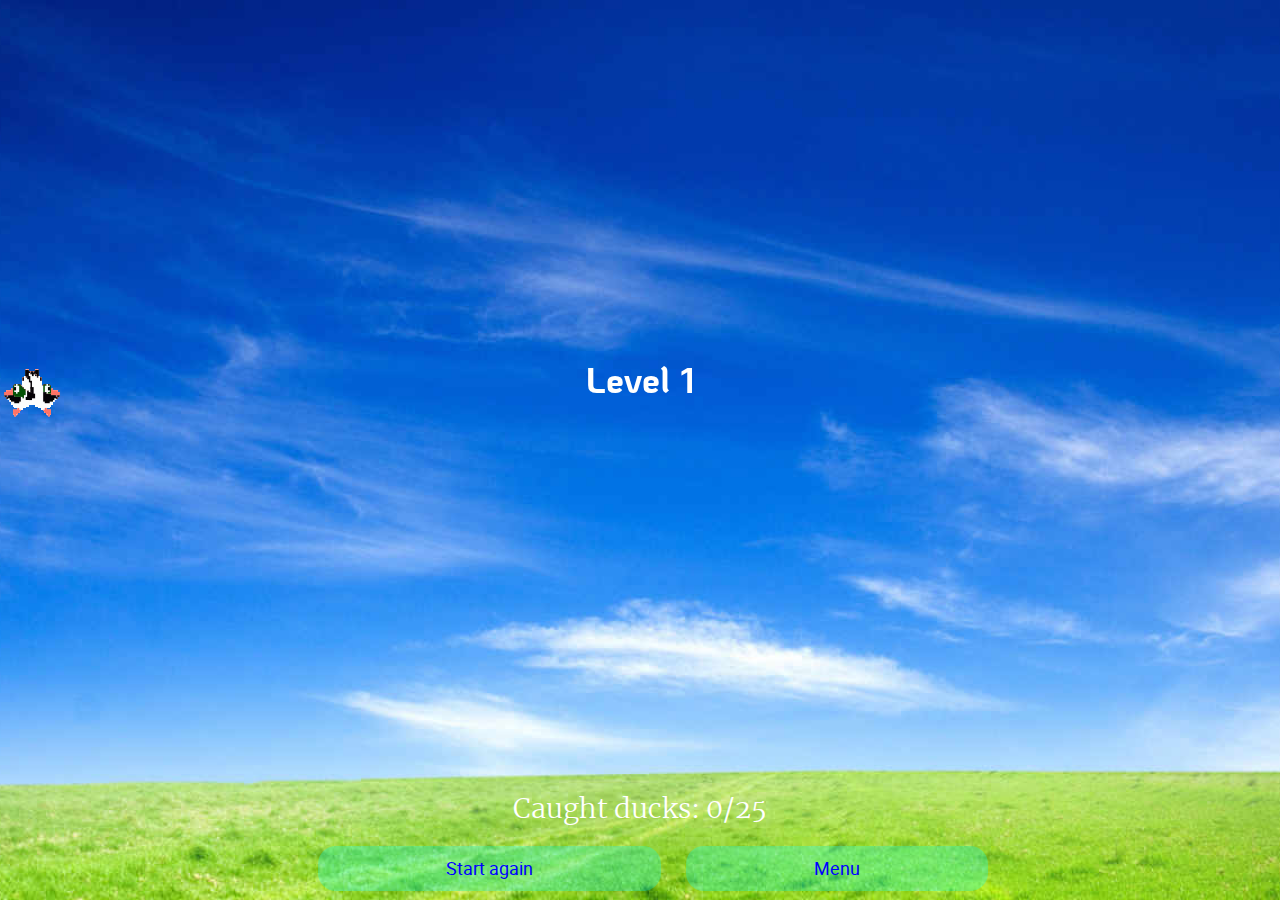
==== commit 0aff2c19: "1. Change the name of the file "index.html" to "menu.html"; 2. Change the name of the file "style.sc" ====
--- a/level_01.html
+++ b/level_01.html
@@ -1,15 +1,17 @@
 <!DOCTYPE html>
 <html lang="ru">
+
 <head>
     <meta charset="UTF-8">
     <meta http-equiv="X-UA-Compatible" content="IE=edge">
     <meta name="viewport" content="width=device-width, initial-scale=1.0">
     <link rel="stylesheet" href="styles/style_level_01.css">
-    <link rel="shortcut icon" type="image/icon" href="img/favicon.ico"/>
+    <link rel="shortcut icon" type="image/icon" href="img/favicon.ico" />
     <link rel="preconnect" href="https://fonts.gstatic.com">
     <link href="https://fonts.googleapis.com/css2?family=Oswald:wght@300;400;500&display=swap" rel="stylesheet">
     <title>Duck hunt</title>
 </head>
+
 <body>
     <section class="play_field">
         <div class="play_field__position">
@@ -169,8 +171,9 @@
         </div>
         <div class="play_field__land">
             <div class="play_field__land__btn_box">
-                <button class="play_field__land__btn_box__button" onClick="window.location.reload()">Start again</button>
-                <a class="play_field__land__btn_box__button play_field__land__btn_box__link" href="index.html">Menu</a>
+                <button class="play_field__land__btn_box__button" onClick="window.location.reload()">Start
+                    again</button>
+                <a class="play_field__land__btn_box__button play_field__land__btn_box__link" href="menu.html">Menu</a>
             </div>
             <!-- /**
             * ! В некоторых браузерах звук в теге "audio" не воспроизводится автоматически из-за политики некоторых браузеров:
@@ -182,4 +185,5 @@
         </div>
     </section>
 </body>
-</html>
+
+</html>--- a/styles/style_level_01.css
+++ b/styles/style_level_01.css
@@ -126,1150 +126,1150 @@
 @-webkit-keyframes duck_fly-1 {
   0% {
     left: -5vw;
+    bottom: 51%;
+  }
+  25% {
+    left: 25vw;
+    bottom: 46%;
+  }
+  50% {
+    left: 50vw;
+    bottom: 73%;
+  }
+  75% {
+    left: 75vw;
+    bottom: 1%;
+  }
+  100% {
+    left: 100vw;
     bottom: 85%;
   }
-  25% {
-    left: 25vw;
+}
+
+@keyframes duck_fly-1 {
+  0% {
+    left: -5vw;
+    bottom: 51%;
+  }
+  25% {
+    left: 25vw;
+    bottom: 46%;
+  }
+  50% {
+    left: 50vw;
+    bottom: 73%;
+  }
+  75% {
+    left: 75vw;
+    bottom: 1%;
+  }
+  100% {
+    left: 100vw;
+    bottom: 85%;
+  }
+}
+
+@-webkit-keyframes duck_fly-2 {
+  0% {
+    left: -5vw;
+    bottom: 11%;
+  }
+  25% {
+    left: 25vw;
+    bottom: 87%;
+  }
+  50% {
+    left: 50vw;
+    bottom: 69%;
+  }
+  75% {
+    left: 75vw;
+    bottom: 61%;
+  }
+  100% {
+    left: 100vw;
+    bottom: 55%;
+  }
+}
+
+@keyframes duck_fly-2 {
+  0% {
+    left: -5vw;
+    bottom: 11%;
+  }
+  25% {
+    left: 25vw;
+    bottom: 87%;
+  }
+  50% {
+    left: 50vw;
+    bottom: 69%;
+  }
+  75% {
+    left: 75vw;
+    bottom: 61%;
+  }
+  100% {
+    left: 100vw;
+    bottom: 55%;
+  }
+}
+
+@-webkit-keyframes duck_fly-3 {
+  0% {
+    left: -5vw;
+    bottom: 64%;
+  }
+  25% {
+    left: 25vw;
+    bottom: 67%;
+  }
+  50% {
+    left: 50vw;
+    bottom: 21%;
+  }
+  75% {
+    left: 75vw;
+    bottom: 66%;
+  }
+  100% {
+    left: 100vw;
+    bottom: 69%;
+  }
+}
+
+@keyframes duck_fly-3 {
+  0% {
+    left: -5vw;
+    bottom: 64%;
+  }
+  25% {
+    left: 25vw;
+    bottom: 67%;
+  }
+  50% {
+    left: 50vw;
+    bottom: 21%;
+  }
+  75% {
+    left: 75vw;
+    bottom: 66%;
+  }
+  100% {
+    left: 100vw;
+    bottom: 69%;
+  }
+}
+
+@-webkit-keyframes duck_fly-4 {
+  0% {
+    left: -5vw;
+    bottom: 22%;
+  }
+  25% {
+    left: 25vw;
+    bottom: 50%;
+  }
+  50% {
+    left: 50vw;
+    bottom: 29%;
+  }
+  75% {
+    left: 75vw;
+    bottom: 63%;
+  }
+  100% {
+    left: 100vw;
     bottom: 40%;
   }
-  50% {
-    left: 50vw;
+}
+
+@keyframes duck_fly-4 {
+  0% {
+    left: -5vw;
+    bottom: 22%;
+  }
+  25% {
+    left: 25vw;
+    bottom: 50%;
+  }
+  50% {
+    left: 50vw;
+    bottom: 29%;
+  }
+  75% {
+    left: 75vw;
+    bottom: 63%;
+  }
+  100% {
+    left: 100vw;
+    bottom: 40%;
+  }
+}
+
+@-webkit-keyframes duck_fly-5 {
+  0% {
+    left: -5vw;
+    bottom: 50%;
+  }
+  25% {
+    left: 25vw;
+    bottom: 66%;
+  }
+  50% {
+    left: 50vw;
+    bottom: 68%;
+  }
+  75% {
+    left: 75vw;
+    bottom: 50%;
+  }
+  100% {
+    left: 100vw;
+    bottom: 74%;
+  }
+}
+
+@keyframes duck_fly-5 {
+  0% {
+    left: -5vw;
+    bottom: 50%;
+  }
+  25% {
+    left: 25vw;
+    bottom: 66%;
+  }
+  50% {
+    left: 50vw;
+    bottom: 68%;
+  }
+  75% {
+    left: 75vw;
+    bottom: 50%;
+  }
+  100% {
+    left: 100vw;
+    bottom: 74%;
+  }
+}
+
+@-webkit-keyframes duck_fly-6 {
+  0% {
+    left: -5vw;
+    bottom: 78%;
+  }
+  25% {
+    left: 25vw;
+    bottom: 71%;
+  }
+  50% {
+    left: 50vw;
+    bottom: 26%;
+  }
+  75% {
+    left: 75vw;
     bottom: 67%;
   }
-  75% {
-    left: 75vw;
-    bottom: 63%;
-  }
-  100% {
-    left: 100vw;
-    bottom: 83%;
-  }
-}
-
-@keyframes duck_fly-1 {
-  0% {
-    left: -5vw;
+  100% {
+    left: 100vw;
+    bottom: 40%;
+  }
+}
+
+@keyframes duck_fly-6 {
+  0% {
+    left: -5vw;
+    bottom: 78%;
+  }
+  25% {
+    left: 25vw;
+    bottom: 71%;
+  }
+  50% {
+    left: 50vw;
+    bottom: 26%;
+  }
+  75% {
+    left: 75vw;
+    bottom: 67%;
+  }
+  100% {
+    left: 100vw;
+    bottom: 40%;
+  }
+}
+
+@-webkit-keyframes duck_fly-7 {
+  0% {
+    left: -5vw;
+    bottom: 35%;
+  }
+  25% {
+    left: 25vw;
+    bottom: 78%;
+  }
+  50% {
+    left: 50vw;
+    bottom: 57%;
+  }
+  75% {
+    left: 75vw;
+    bottom: 41%;
+  }
+  100% {
+    left: 100vw;
+    bottom: 1%;
+  }
+}
+
+@keyframes duck_fly-7 {
+  0% {
+    left: -5vw;
+    bottom: 35%;
+  }
+  25% {
+    left: 25vw;
+    bottom: 78%;
+  }
+  50% {
+    left: 50vw;
+    bottom: 57%;
+  }
+  75% {
+    left: 75vw;
+    bottom: 41%;
+  }
+  100% {
+    left: 100vw;
+    bottom: 1%;
+  }
+}
+
+@-webkit-keyframes duck_fly-8 {
+  0% {
+    left: -5vw;
+    bottom: 23%;
+  }
+  25% {
+    left: 25vw;
+    bottom: 6%;
+  }
+  50% {
+    left: 50vw;
+    bottom: 35%;
+  }
+  75% {
+    left: 75vw;
+    bottom: 12%;
+  }
+  100% {
+    left: 100vw;
+    bottom: 65%;
+  }
+}
+
+@keyframes duck_fly-8 {
+  0% {
+    left: -5vw;
+    bottom: 23%;
+  }
+  25% {
+    left: 25vw;
+    bottom: 6%;
+  }
+  50% {
+    left: 50vw;
+    bottom: 35%;
+  }
+  75% {
+    left: 75vw;
+    bottom: 12%;
+  }
+  100% {
+    left: 100vw;
+    bottom: 65%;
+  }
+}
+
+@-webkit-keyframes duck_fly-9 {
+  0% {
+    left: -5vw;
+    bottom: 8%;
+  }
+  25% {
+    left: 25vw;
+    bottom: 15%;
+  }
+  50% {
+    left: 50vw;
+    bottom: 54%;
+  }
+  75% {
+    left: 75vw;
+    bottom: 28%;
+  }
+  100% {
+    left: 100vw;
+    bottom: 10%;
+  }
+}
+
+@keyframes duck_fly-9 {
+  0% {
+    left: -5vw;
+    bottom: 8%;
+  }
+  25% {
+    left: 25vw;
+    bottom: 15%;
+  }
+  50% {
+    left: 50vw;
+    bottom: 54%;
+  }
+  75% {
+    left: 75vw;
+    bottom: 28%;
+  }
+  100% {
+    left: 100vw;
+    bottom: 10%;
+  }
+}
+
+@-webkit-keyframes duck_fly-10 {
+  0% {
+    left: -5vw;
+    bottom: 7%;
+  }
+  25% {
+    left: 25vw;
+    bottom: 75%;
+  }
+  50% {
+    left: 50vw;
+    bottom: 9%;
+  }
+  75% {
+    left: 75vw;
+    bottom: 36%;
+  }
+  100% {
+    left: 100vw;
+    bottom: 40%;
+  }
+}
+
+@keyframes duck_fly-10 {
+  0% {
+    left: -5vw;
+    bottom: 7%;
+  }
+  25% {
+    left: 25vw;
+    bottom: 75%;
+  }
+  50% {
+    left: 50vw;
+    bottom: 9%;
+  }
+  75% {
+    left: 75vw;
+    bottom: 36%;
+  }
+  100% {
+    left: 100vw;
+    bottom: 40%;
+  }
+}
+
+@-webkit-keyframes duck_fly-11 {
+  0% {
+    left: -5vw;
+    bottom: 73%;
+  }
+  25% {
+    left: 25vw;
+    bottom: 21%;
+  }
+  50% {
+    left: 50vw;
+    bottom: 15%;
+  }
+  75% {
+    left: 75vw;
+    bottom: 86%;
+  }
+  100% {
+    left: 100vw;
+    bottom: 37%;
+  }
+}
+
+@keyframes duck_fly-11 {
+  0% {
+    left: -5vw;
+    bottom: 73%;
+  }
+  25% {
+    left: 25vw;
+    bottom: 21%;
+  }
+  50% {
+    left: 50vw;
+    bottom: 15%;
+  }
+  75% {
+    left: 75vw;
+    bottom: 86%;
+  }
+  100% {
+    left: 100vw;
+    bottom: 37%;
+  }
+}
+
+@-webkit-keyframes duck_fly-12 {
+  0% {
+    left: -5vw;
+    bottom: 21%;
+  }
+  25% {
+    left: 25vw;
+    bottom: 54%;
+  }
+  50% {
+    left: 50vw;
+    bottom: 21%;
+  }
+  75% {
+    left: 75vw;
+    bottom: 11%;
+  }
+  100% {
+    left: 100vw;
+    bottom: 48%;
+  }
+}
+
+@keyframes duck_fly-12 {
+  0% {
+    left: -5vw;
+    bottom: 21%;
+  }
+  25% {
+    left: 25vw;
+    bottom: 54%;
+  }
+  50% {
+    left: 50vw;
+    bottom: 21%;
+  }
+  75% {
+    left: 75vw;
+    bottom: 11%;
+  }
+  100% {
+    left: 100vw;
+    bottom: 48%;
+  }
+}
+
+@-webkit-keyframes duck_fly-13 {
+  0% {
+    left: -5vw;
+    bottom: 4%;
+  }
+  25% {
+    left: 25vw;
+    bottom: 9%;
+  }
+  50% {
+    left: 50vw;
+    bottom: 66%;
+  }
+  75% {
+    left: 75vw;
+    bottom: 9%;
+  }
+  100% {
+    left: 100vw;
+    bottom: 55%;
+  }
+}
+
+@keyframes duck_fly-13 {
+  0% {
+    left: -5vw;
+    bottom: 4%;
+  }
+  25% {
+    left: 25vw;
+    bottom: 9%;
+  }
+  50% {
+    left: 50vw;
+    bottom: 66%;
+  }
+  75% {
+    left: 75vw;
+    bottom: 9%;
+  }
+  100% {
+    left: 100vw;
+    bottom: 55%;
+  }
+}
+
+@-webkit-keyframes duck_fly-14 {
+  0% {
+    left: -5vw;
+    bottom: 45%;
+  }
+  25% {
+    left: 25vw;
+    bottom: 39%;
+  }
+  50% {
+    left: 50vw;
+    bottom: 59%;
+  }
+  75% {
+    left: 75vw;
+    bottom: 17%;
+  }
+  100% {
+    left: 100vw;
+    bottom: 62%;
+  }
+}
+
+@keyframes duck_fly-14 {
+  0% {
+    left: -5vw;
+    bottom: 45%;
+  }
+  25% {
+    left: 25vw;
+    bottom: 39%;
+  }
+  50% {
+    left: 50vw;
+    bottom: 59%;
+  }
+  75% {
+    left: 75vw;
+    bottom: 17%;
+  }
+  100% {
+    left: 100vw;
+    bottom: 62%;
+  }
+}
+
+@-webkit-keyframes duck_fly-15 {
+  0% {
+    left: -5vw;
+    bottom: 44%;
+  }
+  25% {
+    left: 25vw;
+    bottom: 79%;
+  }
+  50% {
+    left: 50vw;
+    bottom: 25%;
+  }
+  75% {
+    left: 75vw;
+    bottom: 80%;
+  }
+  100% {
+    left: 100vw;
+    bottom: 46%;
+  }
+}
+
+@keyframes duck_fly-15 {
+  0% {
+    left: -5vw;
+    bottom: 44%;
+  }
+  25% {
+    left: 25vw;
+    bottom: 79%;
+  }
+  50% {
+    left: 50vw;
+    bottom: 25%;
+  }
+  75% {
+    left: 75vw;
+    bottom: 80%;
+  }
+  100% {
+    left: 100vw;
+    bottom: 46%;
+  }
+}
+
+@-webkit-keyframes duck_fly-16 {
+  0% {
+    left: -5vw;
+    bottom: 76%;
+  }
+  25% {
+    left: 25vw;
+    bottom: 53%;
+  }
+  50% {
+    left: 50vw;
+    bottom: 49%;
+  }
+  75% {
+    left: 75vw;
+    bottom: 32%;
+  }
+  100% {
+    left: 100vw;
+    bottom: 3%;
+  }
+}
+
+@keyframes duck_fly-16 {
+  0% {
+    left: -5vw;
+    bottom: 76%;
+  }
+  25% {
+    left: 25vw;
+    bottom: 53%;
+  }
+  50% {
+    left: 50vw;
+    bottom: 49%;
+  }
+  75% {
+    left: 75vw;
+    bottom: 32%;
+  }
+  100% {
+    left: 100vw;
+    bottom: 3%;
+  }
+}
+
+@-webkit-keyframes duck_fly-17 {
+  0% {
+    left: -5vw;
+    bottom: 5%;
+  }
+  25% {
+    left: 25vw;
+    bottom: 39%;
+  }
+  50% {
+    left: 50vw;
+    bottom: 43%;
+  }
+  75% {
+    left: 75vw;
+    bottom: 22%;
+  }
+  100% {
+    left: 100vw;
+    bottom: 79%;
+  }
+}
+
+@keyframes duck_fly-17 {
+  0% {
+    left: -5vw;
+    bottom: 5%;
+  }
+  25% {
+    left: 25vw;
+    bottom: 39%;
+  }
+  50% {
+    left: 50vw;
+    bottom: 43%;
+  }
+  75% {
+    left: 75vw;
+    bottom: 22%;
+  }
+  100% {
+    left: 100vw;
+    bottom: 79%;
+  }
+}
+
+@-webkit-keyframes duck_fly-18 {
+  0% {
+    left: -5vw;
+    bottom: 9%;
+  }
+  25% {
+    left: 25vw;
+    bottom: 80%;
+  }
+  50% {
+    left: 50vw;
+    bottom: 37%;
+  }
+  75% {
+    left: 75vw;
+    bottom: 70%;
+  }
+  100% {
+    left: 100vw;
+    bottom: 48%;
+  }
+}
+
+@keyframes duck_fly-18 {
+  0% {
+    left: -5vw;
+    bottom: 9%;
+  }
+  25% {
+    left: 25vw;
+    bottom: 80%;
+  }
+  50% {
+    left: 50vw;
+    bottom: 37%;
+  }
+  75% {
+    left: 75vw;
+    bottom: 70%;
+  }
+  100% {
+    left: 100vw;
+    bottom: 48%;
+  }
+}
+
+@-webkit-keyframes duck_fly-19 {
+  0% {
+    left: -5vw;
+    bottom: 2%;
+  }
+  25% {
+    left: 25vw;
+    bottom: 25%;
+  }
+  50% {
+    left: 50vw;
+    bottom: 39%;
+  }
+  75% {
+    left: 75vw;
+    bottom: 4%;
+  }
+  100% {
+    left: 100vw;
+    bottom: 64%;
+  }
+}
+
+@keyframes duck_fly-19 {
+  0% {
+    left: -5vw;
+    bottom: 2%;
+  }
+  25% {
+    left: 25vw;
+    bottom: 25%;
+  }
+  50% {
+    left: 50vw;
+    bottom: 39%;
+  }
+  75% {
+    left: 75vw;
+    bottom: 4%;
+  }
+  100% {
+    left: 100vw;
+    bottom: 64%;
+  }
+}
+
+@-webkit-keyframes duck_fly-20 {
+  0% {
+    left: -5vw;
+    bottom: 28%;
+  }
+  25% {
+    left: 25vw;
+    bottom: 27%;
+  }
+  50% {
+    left: 50vw;
+    bottom: 36%;
+  }
+  75% {
+    left: 75vw;
+    bottom: 60%;
+  }
+  100% {
+    left: 100vw;
+    bottom: 22%;
+  }
+}
+
+@keyframes duck_fly-20 {
+  0% {
+    left: -5vw;
+    bottom: 28%;
+  }
+  25% {
+    left: 25vw;
+    bottom: 27%;
+  }
+  50% {
+    left: 50vw;
+    bottom: 36%;
+  }
+  75% {
+    left: 75vw;
+    bottom: 60%;
+  }
+  100% {
+    left: 100vw;
+    bottom: 22%;
+  }
+}
+
+@-webkit-keyframes duck_fly-21 {
+  0% {
+    left: -5vw;
+    bottom: 18%;
+  }
+  25% {
+    left: 25vw;
+    bottom: 18%;
+  }
+  50% {
+    left: 50vw;
+    bottom: 46%;
+  }
+  75% {
+    left: 75vw;
+    bottom: 71%;
+  }
+  100% {
+    left: 100vw;
+    bottom: 88%;
+  }
+}
+
+@keyframes duck_fly-21 {
+  0% {
+    left: -5vw;
+    bottom: 18%;
+  }
+  25% {
+    left: 25vw;
+    bottom: 18%;
+  }
+  50% {
+    left: 50vw;
+    bottom: 46%;
+  }
+  75% {
+    left: 75vw;
+    bottom: 71%;
+  }
+  100% {
+    left: 100vw;
+    bottom: 88%;
+  }
+}
+
+@-webkit-keyframes duck_fly-22 {
+  0% {
+    left: -5vw;
+    bottom: 4%;
+  }
+  25% {
+    left: 25vw;
+    bottom: 12%;
+  }
+  50% {
+    left: 50vw;
+    bottom: 71%;
+  }
+  75% {
+    left: 75vw;
+    bottom: 7%;
+  }
+  100% {
+    left: 100vw;
+    bottom: 31%;
+  }
+}
+
+@keyframes duck_fly-22 {
+  0% {
+    left: -5vw;
+    bottom: 4%;
+  }
+  25% {
+    left: 25vw;
+    bottom: 12%;
+  }
+  50% {
+    left: 50vw;
+    bottom: 71%;
+  }
+  75% {
+    left: 75vw;
+    bottom: 7%;
+  }
+  100% {
+    left: 100vw;
+    bottom: 31%;
+  }
+}
+
+@-webkit-keyframes duck_fly-23 {
+  0% {
+    left: -5vw;
+    bottom: 28%;
+  }
+  25% {
+    left: 25vw;
+    bottom: 65%;
+  }
+  50% {
+    left: 50vw;
+    bottom: 23%;
+  }
+  75% {
+    left: 75vw;
     bottom: 85%;
   }
-  25% {
-    left: 25vw;
-    bottom: 40%;
-  }
-  50% {
-    left: 50vw;
-    bottom: 67%;
-  }
-  75% {
-    left: 75vw;
-    bottom: 63%;
-  }
-  100% {
-    left: 100vw;
-    bottom: 83%;
-  }
-}
-
-@-webkit-keyframes duck_fly-2 {
-  0% {
-    left: -5vw;
-    bottom: 40%;
-  }
-  25% {
-    left: 25vw;
+  100% {
+    left: 100vw;
+    bottom: 20%;
+  }
+}
+
+@keyframes duck_fly-23 {
+  0% {
+    left: -5vw;
+    bottom: 28%;
+  }
+  25% {
+    left: 25vw;
+    bottom: 65%;
+  }
+  50% {
+    left: 50vw;
+    bottom: 23%;
+  }
+  75% {
+    left: 75vw;
+    bottom: 85%;
+  }
+  100% {
+    left: 100vw;
+    bottom: 20%;
+  }
+}
+
+@-webkit-keyframes duck_fly-24 {
+  0% {
+    left: -5vw;
+    bottom: 37%;
+  }
+  25% {
+    left: 25vw;
+    bottom: 56%;
+  }
+  50% {
+    left: 50vw;
+    bottom: 64%;
+  }
+  75% {
+    left: 75vw;
+    bottom: 88%;
+  }
+  100% {
+    left: 100vw;
+    bottom: 8%;
+  }
+}
+
+@keyframes duck_fly-24 {
+  0% {
+    left: -5vw;
+    bottom: 37%;
+  }
+  25% {
+    left: 25vw;
+    bottom: 56%;
+  }
+  50% {
+    left: 50vw;
+    bottom: 64%;
+  }
+  75% {
+    left: 75vw;
+    bottom: 88%;
+  }
+  100% {
+    left: 100vw;
+    bottom: 8%;
+  }
+}
+
+@-webkit-keyframes duck_fly-25 {
+  0% {
+    left: -5vw;
     bottom: 81%;
   }
-  50% {
-    left: 50vw;
-    bottom: 83%;
-  }
-  75% {
-    left: 75vw;
-    bottom: 48%;
-  }
-  100% {
-    left: 100vw;
-    bottom: 2%;
-  }
-}
-
-@keyframes duck_fly-2 {
-  0% {
-    left: -5vw;
-    bottom: 40%;
-  }
-  25% {
-    left: 25vw;
+  25% {
+    left: 25vw;
+    bottom: 50%;
+  }
+  50% {
+    left: 50vw;
+    bottom: 71%;
+  }
+  75% {
+    left: 75vw;
+    bottom: 9%;
+  }
+  100% {
+    left: 100vw;
+    bottom: 79%;
+  }
+}
+
+@keyframes duck_fly-25 {
+  0% {
+    left: -5vw;
     bottom: 81%;
   }
-  50% {
-    left: 50vw;
-    bottom: 83%;
-  }
-  75% {
-    left: 75vw;
-    bottom: 48%;
-  }
-  100% {
-    left: 100vw;
-    bottom: 2%;
-  }
-}
-
-@-webkit-keyframes duck_fly-3 {
-  0% {
-    left: -5vw;
-    bottom: 30%;
-  }
-  25% {
-    left: 25vw;
-    bottom: 73%;
-  }
-  50% {
-    left: 50vw;
-    bottom: 1%;
-  }
-  75% {
-    left: 75vw;
-    bottom: 28%;
-  }
-  100% {
-    left: 100vw;
-    bottom: 61%;
-  }
-}
-
-@keyframes duck_fly-3 {
-  0% {
-    left: -5vw;
-    bottom: 30%;
-  }
-  25% {
-    left: 25vw;
-    bottom: 73%;
-  }
-  50% {
-    left: 50vw;
-    bottom: 1%;
-  }
-  75% {
-    left: 75vw;
-    bottom: 28%;
-  }
-  100% {
-    left: 100vw;
-    bottom: 61%;
-  }
-}
-
-@-webkit-keyframes duck_fly-4 {
-  0% {
-    left: -5vw;
-    bottom: 32%;
-  }
-  25% {
-    left: 25vw;
-    bottom: 42%;
-  }
-  50% {
-    left: 50vw;
-    bottom: 39%;
-  }
-  75% {
-    left: 75vw;
-    bottom: 52%;
-  }
-  100% {
-    left: 100vw;
-    bottom: 77%;
-  }
-}
-
-@keyframes duck_fly-4 {
-  0% {
-    left: -5vw;
-    bottom: 32%;
-  }
-  25% {
-    left: 25vw;
-    bottom: 42%;
-  }
-  50% {
-    left: 50vw;
-    bottom: 39%;
-  }
-  75% {
-    left: 75vw;
-    bottom: 52%;
-  }
-  100% {
-    left: 100vw;
-    bottom: 77%;
-  }
-}
-
-@-webkit-keyframes duck_fly-5 {
-  0% {
-    left: -5vw;
-    bottom: 51%;
-  }
-  25% {
-    left: 25vw;
-    bottom: 4%;
-  }
-  50% {
-    left: 50vw;
-    bottom: 25%;
-  }
-  75% {
-    left: 75vw;
-    bottom: 81%;
-  }
-  100% {
-    left: 100vw;
-    bottom: 12%;
-  }
-}
-
-@keyframes duck_fly-5 {
-  0% {
-    left: -5vw;
-    bottom: 51%;
-  }
-  25% {
-    left: 25vw;
-    bottom: 4%;
-  }
-  50% {
-    left: 50vw;
-    bottom: 25%;
-  }
-  75% {
-    left: 75vw;
-    bottom: 81%;
-  }
-  100% {
-    left: 100vw;
-    bottom: 12%;
-  }
-}
-
-@-webkit-keyframes duck_fly-6 {
-  0% {
-    left: -5vw;
-    bottom: 38%;
-  }
-  25% {
-    left: 25vw;
-    bottom: 47%;
-  }
-  50% {
-    left: 50vw;
-    bottom: 43%;
-  }
-  75% {
-    left: 75vw;
+  25% {
+    left: 25vw;
+    bottom: 50%;
+  }
+  50% {
+    left: 50vw;
     bottom: 71%;
   }
-  100% {
-    left: 100vw;
-    bottom: 62%;
-  }
-}
-
-@keyframes duck_fly-6 {
-  0% {
-    left: -5vw;
-    bottom: 38%;
-  }
-  25% {
-    left: 25vw;
-    bottom: 47%;
-  }
-  50% {
-    left: 50vw;
-    bottom: 43%;
-  }
-  75% {
-    left: 75vw;
-    bottom: 71%;
-  }
-  100% {
-    left: 100vw;
-    bottom: 62%;
-  }
-}
-
-@-webkit-keyframes duck_fly-7 {
-  0% {
-    left: -5vw;
-    bottom: 74%;
-  }
-  25% {
-    left: 25vw;
-    bottom: 76%;
-  }
-  50% {
-    left: 50vw;
-    bottom: 63%;
-  }
-  75% {
-    left: 75vw;
-    bottom: 74%;
-  }
-  100% {
-    left: 100vw;
-    bottom: 18%;
-  }
-}
-
-@keyframes duck_fly-7 {
-  0% {
-    left: -5vw;
-    bottom: 74%;
-  }
-  25% {
-    left: 25vw;
-    bottom: 76%;
-  }
-  50% {
-    left: 50vw;
-    bottom: 63%;
-  }
-  75% {
-    left: 75vw;
-    bottom: 74%;
-  }
-  100% {
-    left: 100vw;
-    bottom: 18%;
-  }
-}
-
-@-webkit-keyframes duck_fly-8 {
-  0% {
-    left: -5vw;
-    bottom: 36%;
-  }
-  25% {
-    left: 25vw;
-    bottom: 7%;
-  }
-  50% {
-    left: 50vw;
-    bottom: 80%;
-  }
-  75% {
-    left: 75vw;
-    bottom: 35%;
-  }
-  100% {
-    left: 100vw;
-    bottom: 21%;
-  }
-}
-
-@keyframes duck_fly-8 {
-  0% {
-    left: -5vw;
-    bottom: 36%;
-  }
-  25% {
-    left: 25vw;
-    bottom: 7%;
-  }
-  50% {
-    left: 50vw;
-    bottom: 80%;
-  }
-  75% {
-    left: 75vw;
-    bottom: 35%;
-  }
-  100% {
-    left: 100vw;
-    bottom: 21%;
-  }
-}
-
-@-webkit-keyframes duck_fly-9 {
-  0% {
-    left: -5vw;
-    bottom: 21%;
-  }
-  25% {
-    left: 25vw;
-    bottom: 80%;
-  }
-  50% {
-    left: 50vw;
-    bottom: 46%;
-  }
-  75% {
-    left: 75vw;
-    bottom: 59%;
-  }
-  100% {
-    left: 100vw;
-    bottom: 12%;
-  }
-}
-
-@keyframes duck_fly-9 {
-  0% {
-    left: -5vw;
-    bottom: 21%;
-  }
-  25% {
-    left: 25vw;
-    bottom: 80%;
-  }
-  50% {
-    left: 50vw;
-    bottom: 46%;
-  }
-  75% {
-    left: 75vw;
-    bottom: 59%;
-  }
-  100% {
-    left: 100vw;
-    bottom: 12%;
-  }
-}
-
-@-webkit-keyframes duck_fly-10 {
-  0% {
-    left: -5vw;
-    bottom: 12%;
-  }
-  25% {
-    left: 25vw;
-    bottom: 86%;
-  }
-  50% {
-    left: 50vw;
-    bottom: 54%;
-  }
-  75% {
-    left: 75vw;
-    bottom: 27%;
-  }
-  100% {
-    left: 100vw;
-    bottom: 3%;
-  }
-}
-
-@keyframes duck_fly-10 {
-  0% {
-    left: -5vw;
-    bottom: 12%;
-  }
-  25% {
-    left: 25vw;
-    bottom: 86%;
-  }
-  50% {
-    left: 50vw;
-    bottom: 54%;
-  }
-  75% {
-    left: 75vw;
-    bottom: 27%;
-  }
-  100% {
-    left: 100vw;
-    bottom: 3%;
-  }
-}
-
-@-webkit-keyframes duck_fly-11 {
-  0% {
-    left: -5vw;
-    bottom: 44%;
-  }
-  25% {
-    left: 25vw;
-    bottom: 43%;
-  }
-  50% {
-    left: 50vw;
-    bottom: 10%;
-  }
-  75% {
-    left: 75vw;
-    bottom: 60%;
-  }
-  100% {
-    left: 100vw;
-    bottom: 80%;
-  }
-}
-
-@keyframes duck_fly-11 {
-  0% {
-    left: -5vw;
-    bottom: 44%;
-  }
-  25% {
-    left: 25vw;
-    bottom: 43%;
-  }
-  50% {
-    left: 50vw;
-    bottom: 10%;
-  }
-  75% {
-    left: 75vw;
-    bottom: 60%;
-  }
-  100% {
-    left: 100vw;
-    bottom: 80%;
-  }
-}
-
-@-webkit-keyframes duck_fly-12 {
-  0% {
-    left: -5vw;
-    bottom: 56%;
-  }
-  25% {
-    left: 25vw;
-    bottom: 33%;
-  }
-  50% {
-    left: 50vw;
-    bottom: 59%;
-  }
-  75% {
-    left: 75vw;
-    bottom: 80%;
-  }
-  100% {
-    left: 100vw;
-    bottom: 67%;
-  }
-}
-
-@keyframes duck_fly-12 {
-  0% {
-    left: -5vw;
-    bottom: 56%;
-  }
-  25% {
-    left: 25vw;
-    bottom: 33%;
-  }
-  50% {
-    left: 50vw;
-    bottom: 59%;
-  }
-  75% {
-    left: 75vw;
-    bottom: 80%;
-  }
-  100% {
-    left: 100vw;
-    bottom: 67%;
-  }
-}
-
-@-webkit-keyframes duck_fly-13 {
-  0% {
-    left: -5vw;
-    bottom: 70%;
-  }
-  25% {
-    left: 25vw;
-    bottom: 8%;
-  }
-  50% {
-    left: 50vw;
-    bottom: 46%;
-  }
-  75% {
-    left: 75vw;
-    bottom: 3%;
-  }
-  100% {
-    left: 100vw;
-    bottom: 77%;
-  }
-}
-
-@keyframes duck_fly-13 {
-  0% {
-    left: -5vw;
-    bottom: 70%;
-  }
-  25% {
-    left: 25vw;
-    bottom: 8%;
-  }
-  50% {
-    left: 50vw;
-    bottom: 46%;
-  }
-  75% {
-    left: 75vw;
-    bottom: 3%;
-  }
-  100% {
-    left: 100vw;
-    bottom: 77%;
-  }
-}
-
-@-webkit-keyframes duck_fly-14 {
-  0% {
-    left: -5vw;
-    bottom: 21%;
-  }
-  25% {
-    left: 25vw;
-    bottom: 26%;
-  }
-  50% {
-    left: 50vw;
-    bottom: 47%;
-  }
-  75% {
-    left: 75vw;
-    bottom: 24%;
-  }
-  100% {
-    left: 100vw;
-    bottom: 61%;
-  }
-}
-
-@keyframes duck_fly-14 {
-  0% {
-    left: -5vw;
-    bottom: 21%;
-  }
-  25% {
-    left: 25vw;
-    bottom: 26%;
-  }
-  50% {
-    left: 50vw;
-    bottom: 47%;
-  }
-  75% {
-    left: 75vw;
-    bottom: 24%;
-  }
-  100% {
-    left: 100vw;
-    bottom: 61%;
-  }
-}
-
-@-webkit-keyframes duck_fly-15 {
-  0% {
-    left: -5vw;
-    bottom: 56%;
-  }
-  25% {
-    left: 25vw;
-    bottom: 71%;
-  }
-  50% {
-    left: 50vw;
-    bottom: 40%;
-  }
-  75% {
-    left: 75vw;
-    bottom: 3%;
-  }
-  100% {
-    left: 100vw;
-    bottom: 63%;
-  }
-}
-
-@keyframes duck_fly-15 {
-  0% {
-    left: -5vw;
-    bottom: 56%;
-  }
-  25% {
-    left: 25vw;
-    bottom: 71%;
-  }
-  50% {
-    left: 50vw;
-    bottom: 40%;
-  }
-  75% {
-    left: 75vw;
-    bottom: 3%;
-  }
-  100% {
-    left: 100vw;
-    bottom: 63%;
-  }
-}
-
-@-webkit-keyframes duck_fly-16 {
-  0% {
-    left: -5vw;
-    bottom: 17%;
-  }
-  25% {
-    left: 25vw;
-    bottom: 28%;
-  }
-  50% {
-    left: 50vw;
-    bottom: 36%;
-  }
-  75% {
-    left: 75vw;
-    bottom: 33%;
-  }
-  100% {
-    left: 100vw;
-    bottom: 70%;
-  }
-}
-
-@keyframes duck_fly-16 {
-  0% {
-    left: -5vw;
-    bottom: 17%;
-  }
-  25% {
-    left: 25vw;
-    bottom: 28%;
-  }
-  50% {
-    left: 50vw;
-    bottom: 36%;
-  }
-  75% {
-    left: 75vw;
-    bottom: 33%;
-  }
-  100% {
-    left: 100vw;
-    bottom: 70%;
-  }
-}
-
-@-webkit-keyframes duck_fly-17 {
-  0% {
-    left: -5vw;
-    bottom: 6%;
-  }
-  25% {
-    left: 25vw;
-    bottom: 42%;
-  }
-  50% {
-    left: 50vw;
-    bottom: 75%;
-  }
-  75% {
-    left: 75vw;
-    bottom: 82%;
-  }
-  100% {
-    left: 100vw;
-    bottom: 5%;
-  }
-}
-
-@keyframes duck_fly-17 {
-  0% {
-    left: -5vw;
-    bottom: 6%;
-  }
-  25% {
-    left: 25vw;
-    bottom: 42%;
-  }
-  50% {
-    left: 50vw;
-    bottom: 75%;
-  }
-  75% {
-    left: 75vw;
-    bottom: 82%;
-  }
-  100% {
-    left: 100vw;
-    bottom: 5%;
-  }
-}
-
-@-webkit-keyframes duck_fly-18 {
-  0% {
-    left: -5vw;
-    bottom: 7%;
-  }
-  25% {
-    left: 25vw;
-    bottom: 12%;
-  }
-  50% {
-    left: 50vw;
-    bottom: 17%;
-  }
-  75% {
-    left: 75vw;
-    bottom: 12%;
-  }
-  100% {
-    left: 100vw;
-    bottom: 5%;
-  }
-}
-
-@keyframes duck_fly-18 {
-  0% {
-    left: -5vw;
-    bottom: 7%;
-  }
-  25% {
-    left: 25vw;
-    bottom: 12%;
-  }
-  50% {
-    left: 50vw;
-    bottom: 17%;
-  }
-  75% {
-    left: 75vw;
-    bottom: 12%;
-  }
-  100% {
-    left: 100vw;
-    bottom: 5%;
-  }
-}
-
-@-webkit-keyframes duck_fly-19 {
-  0% {
-    left: -5vw;
-    bottom: 58%;
-  }
-  25% {
-    left: 25vw;
-    bottom: 85%;
-  }
-  50% {
-    left: 50vw;
-    bottom: 40%;
-  }
-  75% {
-    left: 75vw;
-    bottom: 72%;
-  }
-  100% {
-    left: 100vw;
-    bottom: 45%;
-  }
-}
-
-@keyframes duck_fly-19 {
-  0% {
-    left: -5vw;
-    bottom: 58%;
-  }
-  25% {
-    left: 25vw;
-    bottom: 85%;
-  }
-  50% {
-    left: 50vw;
-    bottom: 40%;
-  }
-  75% {
-    left: 75vw;
-    bottom: 72%;
-  }
-  100% {
-    left: 100vw;
-    bottom: 45%;
-  }
-}
-
-@-webkit-keyframes duck_fly-20 {
-  0% {
-    left: -5vw;
-    bottom: 82%;
-  }
-  25% {
-    left: 25vw;
-    bottom: 81%;
-  }
-  50% {
-    left: 50vw;
-    bottom: 75%;
-  }
-  75% {
-    left: 75vw;
-    bottom: 26%;
-  }
-  100% {
-    left: 100vw;
-    bottom: 13%;
-  }
-}
-
-@keyframes duck_fly-20 {
-  0% {
-    left: -5vw;
-    bottom: 82%;
-  }
-  25% {
-    left: 25vw;
-    bottom: 81%;
-  }
-  50% {
-    left: 50vw;
-    bottom: 75%;
-  }
-  75% {
-    left: 75vw;
-    bottom: 26%;
-  }
-  100% {
-    left: 100vw;
-    bottom: 13%;
-  }
-}
-
-@-webkit-keyframes duck_fly-21 {
-  0% {
-    left: -5vw;
-    bottom: 66%;
-  }
-  25% {
-    left: 25vw;
-    bottom: 7%;
-  }
-  50% {
-    left: 50vw;
-    bottom: 34%;
-  }
-  75% {
-    left: 75vw;
-    bottom: 65%;
-  }
-  100% {
-    left: 100vw;
-    bottom: 45%;
-  }
-}
-
-@keyframes duck_fly-21 {
-  0% {
-    left: -5vw;
-    bottom: 66%;
-  }
-  25% {
-    left: 25vw;
-    bottom: 7%;
-  }
-  50% {
-    left: 50vw;
-    bottom: 34%;
-  }
-  75% {
-    left: 75vw;
-    bottom: 65%;
-  }
-  100% {
-    left: 100vw;
-    bottom: 45%;
-  }
-}
-
-@-webkit-keyframes duck_fly-22 {
-  0% {
-    left: -5vw;
-    bottom: 29%;
-  }
-  25% {
-    left: 25vw;
-    bottom: 14%;
-  }
-  50% {
-    left: 50vw;
-    bottom: 58%;
-  }
-  75% {
-    left: 75vw;
-    bottom: 41%;
-  }
-  100% {
-    left: 100vw;
-    bottom: 68%;
-  }
-}
-
-@keyframes duck_fly-22 {
-  0% {
-    left: -5vw;
-    bottom: 29%;
-  }
-  25% {
-    left: 25vw;
-    bottom: 14%;
-  }
-  50% {
-    left: 50vw;
-    bottom: 58%;
-  }
-  75% {
-    left: 75vw;
-    bottom: 41%;
-  }
-  100% {
-    left: 100vw;
-    bottom: 68%;
-  }
-}
-
-@-webkit-keyframes duck_fly-23 {
-  0% {
-    left: -5vw;
-    bottom: 59%;
-  }
-  25% {
-    left: 25vw;
-    bottom: 45%;
-  }
-  50% {
-    left: 50vw;
-    bottom: 26%;
-  }
-  75% {
-    left: 75vw;
-    bottom: 68%;
-  }
-  100% {
-    left: 100vw;
-    bottom: 52%;
-  }
-}
-
-@keyframes duck_fly-23 {
-  0% {
-    left: -5vw;
-    bottom: 59%;
-  }
-  25% {
-    left: 25vw;
-    bottom: 45%;
-  }
-  50% {
-    left: 50vw;
-    bottom: 26%;
-  }
-  75% {
-    left: 75vw;
-    bottom: 68%;
-  }
-  100% {
-    left: 100vw;
-    bottom: 52%;
-  }
-}
-
-@-webkit-keyframes duck_fly-24 {
-  0% {
-    left: -5vw;
-    bottom: 58%;
-  }
-  25% {
-    left: 25vw;
-    bottom: 55%;
-  }
-  50% {
-    left: 50vw;
-    bottom: 87%;
-  }
-  75% {
-    left: 75vw;
-    bottom: 19%;
-  }
-  100% {
-    left: 100vw;
-    bottom: 30%;
-  }
-}
-
-@keyframes duck_fly-24 {
-  0% {
-    left: -5vw;
-    bottom: 58%;
-  }
-  25% {
-    left: 25vw;
-    bottom: 55%;
-  }
-  50% {
-    left: 50vw;
-    bottom: 87%;
-  }
-  75% {
-    left: 75vw;
-    bottom: 19%;
-  }
-  100% {
-    left: 100vw;
-    bottom: 30%;
-  }
-}
-
-@-webkit-keyframes duck_fly-25 {
-  0% {
-    left: -5vw;
-    bottom: 28%;
-  }
-  25% {
-    left: 25vw;
-    bottom: 90%;
-  }
-  50% {
-    left: 50vw;
-    bottom: 89%;
-  }
-  75% {
-    left: 75vw;
-    bottom: 68%;
-  }
-  100% {
-    left: 100vw;
-    bottom: 46%;
-  }
-}
-
-@keyframes duck_fly-25 {
-  0% {
-    left: -5vw;
-    bottom: 28%;
-  }
-  25% {
-    left: 25vw;
-    bottom: 90%;
-  }
-  50% {
-    left: 50vw;
-    bottom: 89%;
-  }
-  75% {
-    left: 75vw;
-    bottom: 68%;
-  }
-  100% {
-    left: 100vw;
-    bottom: 46%;
+  75% {
+    left: 75vw;
+    bottom: 9%;
+  }
+  100% {
+    left: 100vw;
+    bottom: 79%;
   }
 }
 
@@ -1350,139 +1350,139 @@
 }
 
 .play_field__sky__duck__label-1 {
-  animation: duck_fly-1 5s linear 5s 1 reverse both;
+  animation: duck_fly-1 10s linear 5s 1 reverse both;
   -webkit-transform: rotateY(180deg);
           transform: rotateY(180deg);
 }
 
 .play_field__sky__duck__label-2 {
-  animation: duck_fly-2 5s linear 15s 1 reverse both;
+  animation: duck_fly-2 8s linear 20s 1 reverse both;
   -webkit-transform: rotateY(180deg);
           transform: rotateY(180deg);
 }
 
 .play_field__sky__duck__label-3 {
-  animation: duck_fly-3 7s linear 23s 1 reverse both;
+  animation: duck_fly-3 9s linear 26s 1 reverse both;
   -webkit-transform: rotateY(180deg);
           transform: rotateY(180deg);
 }
 
 .play_field__sky__duck__label-4 {
-  animation: duck_fly-4 7s linear 22s 1 reverse both;
+  animation: duck_fly-4 10s linear 20s 1 reverse both;
   -webkit-transform: rotateY(180deg);
           transform: rotateY(180deg);
 }
 
 .play_field__sky__duck__label-5 {
-  animation: duck_fly-5 8s linear 27s 1 reverse both;
+  animation: duck_fly-5 9s linear 32s 1 reverse both;
   -webkit-transform: rotateY(180deg);
           transform: rotateY(180deg);
 }
 
 .play_field__sky__duck__label-6 {
-  -webkit-animation: duck_fly-6 10s linear 36s 1 normal both;
-          animation: duck_fly-6 10s linear 36s 1 normal both;
+  -webkit-animation: duck_fly-6 7s linear 19s 1 normal both;
+          animation: duck_fly-6 7s linear 19s 1 normal both;
 }
 
 .play_field__sky__duck__label-7 {
-  -webkit-animation: duck_fly-7 8s linear 36s 1 normal both;
-          animation: duck_fly-7 8s linear 36s 1 normal both;
+  -webkit-animation: duck_fly-7 6s linear 21s 1 normal both;
+          animation: duck_fly-7 6s linear 21s 1 normal both;
 }
 
 .play_field__sky__duck__label-8 {
-  -webkit-animation: duck_fly-8 6s linear 30s 1 normal both;
-          animation: duck_fly-8 6s linear 30s 1 normal both;
+  -webkit-animation: duck_fly-8 6s linear 35s 1 normal both;
+          animation: duck_fly-8 6s linear 35s 1 normal both;
 }
 
 .play_field__sky__duck__label-9 {
-  -webkit-animation: duck_fly-9 7s linear 30s 1 normal both;
-          animation: duck_fly-9 7s linear 30s 1 normal both;
+  -webkit-animation: duck_fly-9 7s linear 38s 1 normal both;
+          animation: duck_fly-9 7s linear 38s 1 normal both;
 }
 
 .play_field__sky__duck__label-10 {
-  -webkit-animation: duck_fly-10 5s linear 46s 1 normal both;
-          animation: duck_fly-10 5s linear 46s 1 normal both;
+  -webkit-animation: duck_fly-10 10s linear 45s 1 normal both;
+          animation: duck_fly-10 10s linear 45s 1 normal both;
 }
 
 .play_field__sky__duck__label-11 {
-  animation: duck_fly-11 5s linear 34s 1 reverse both;
+  animation: duck_fly-11 8s linear 37s 1 reverse both;
   -webkit-transform: rotateY(180deg);
           transform: rotateY(180deg);
 }
 
 .play_field__sky__duck__label-12 {
-  animation: duck_fly-12 7s linear 40s 1 reverse both;
+  animation: duck_fly-12 9s linear 42s 1 reverse both;
   -webkit-transform: rotateY(180deg);
           transform: rotateY(180deg);
 }
 
 .play_field__sky__duck__label-13 {
-  animation: duck_fly-13 5s linear 42s 1 reverse both;
+  animation: duck_fly-13 10s linear 52s 1 reverse both;
   -webkit-transform: rotateY(180deg);
           transform: rotateY(180deg);
 }
 
 .play_field__sky__duck__label-14 {
-  animation: duck_fly-14 9s linear 45s 1 reverse both;
+  animation: duck_fly-14 9s linear 42s 1 reverse both;
   -webkit-transform: rotateY(180deg);
           transform: rotateY(180deg);
 }
 
 .play_field__sky__duck__label-15 {
-  animation: duck_fly-15 6s linear 52s 1 reverse both;
+  animation: duck_fly-15 7s linear 54s 1 reverse both;
   -webkit-transform: rotateY(180deg);
           transform: rotateY(180deg);
 }
 
 .play_field__sky__duck__label-16 {
-  -webkit-animation: duck_fly-16 10s linear 52s 1 normal both;
-          animation: duck_fly-16 10s linear 52s 1 normal both;
+  -webkit-animation: duck_fly-16 8s linear 48s 1 normal both;
+          animation: duck_fly-16 8s linear 48s 1 normal both;
 }
 
 .play_field__sky__duck__label-17 {
-  -webkit-animation: duck_fly-17 9s linear 51s 1 normal both;
-          animation: duck_fly-17 9s linear 51s 1 normal both;
+  -webkit-animation: duck_fly-17 6s linear 53s 1 normal both;
+          animation: duck_fly-17 6s linear 53s 1 normal both;
 }
 
 .play_field__sky__duck__label-18 {
-  -webkit-animation: duck_fly-18 8s linear 54s 1 normal both;
-          animation: duck_fly-18 8s linear 54s 1 normal both;
+  -webkit-animation: duck_fly-18 6s linear 68s 1 normal both;
+          animation: duck_fly-18 6s linear 68s 1 normal both;
 }
 
 .play_field__sky__duck__label-19 {
-  -webkit-animation: duck_fly-19 5s linear 58s 1 normal both;
-          animation: duck_fly-19 5s linear 58s 1 normal both;
+  -webkit-animation: duck_fly-19 6s linear 63s 1 normal both;
+          animation: duck_fly-19 6s linear 63s 1 normal both;
 }
 
 .play_field__sky__duck__label-20 {
-  -webkit-animation: duck_fly-20 9s linear 60s 1 normal both;
-          animation: duck_fly-20 9s linear 60s 1 normal both;
+  -webkit-animation: duck_fly-20 5s linear 66s 1 normal both;
+          animation: duck_fly-20 5s linear 66s 1 normal both;
 }
 
 .play_field__sky__duck__label-21 {
-  animation: duck_fly-21 5s linear 82s 1 reverse both;
+  animation: duck_fly-21 9s linear 77s 1 reverse both;
   -webkit-transform: rotateY(180deg);
           transform: rotateY(180deg);
 }
 
 .play_field__sky__duck__label-22 {
-  -webkit-animation: duck_fly-22 9s linear 85s 1 normal both;
-          animation: duck_fly-22 9s linear 85s 1 normal both;
+  -webkit-animation: duck_fly-22 8s linear 72s 1 normal both;
+          animation: duck_fly-22 8s linear 72s 1 normal both;
 }
 
 .play_field__sky__duck__label-23 {
-  animation: duck_fly-23 9s linear 86s 1 reverse both;
+  animation: duck_fly-23 6s linear 82s 1 reverse both;
   -webkit-transform: rotateY(180deg);
           transform: rotateY(180deg);
 }
 
 .play_field__sky__duck__label-24 {
-  -webkit-animation: duck_fly-24 10s linear 87s 1 normal both;
-          animation: duck_fly-24 10s linear 87s 1 normal both;
+  -webkit-animation: duck_fly-24 10s linear 88s 1 normal both;
+          animation: duck_fly-24 10s linear 88s 1 normal both;
 }
 
 .play_field__sky__duck__label-25 {
-  animation: duck_fly-25 7s linear 80s 1 reverse both;
+  animation: duck_fly-25 9s linear 94s 1 reverse both;
   -webkit-transform: rotateY(180deg);
           transform: rotateY(180deg);
 }
